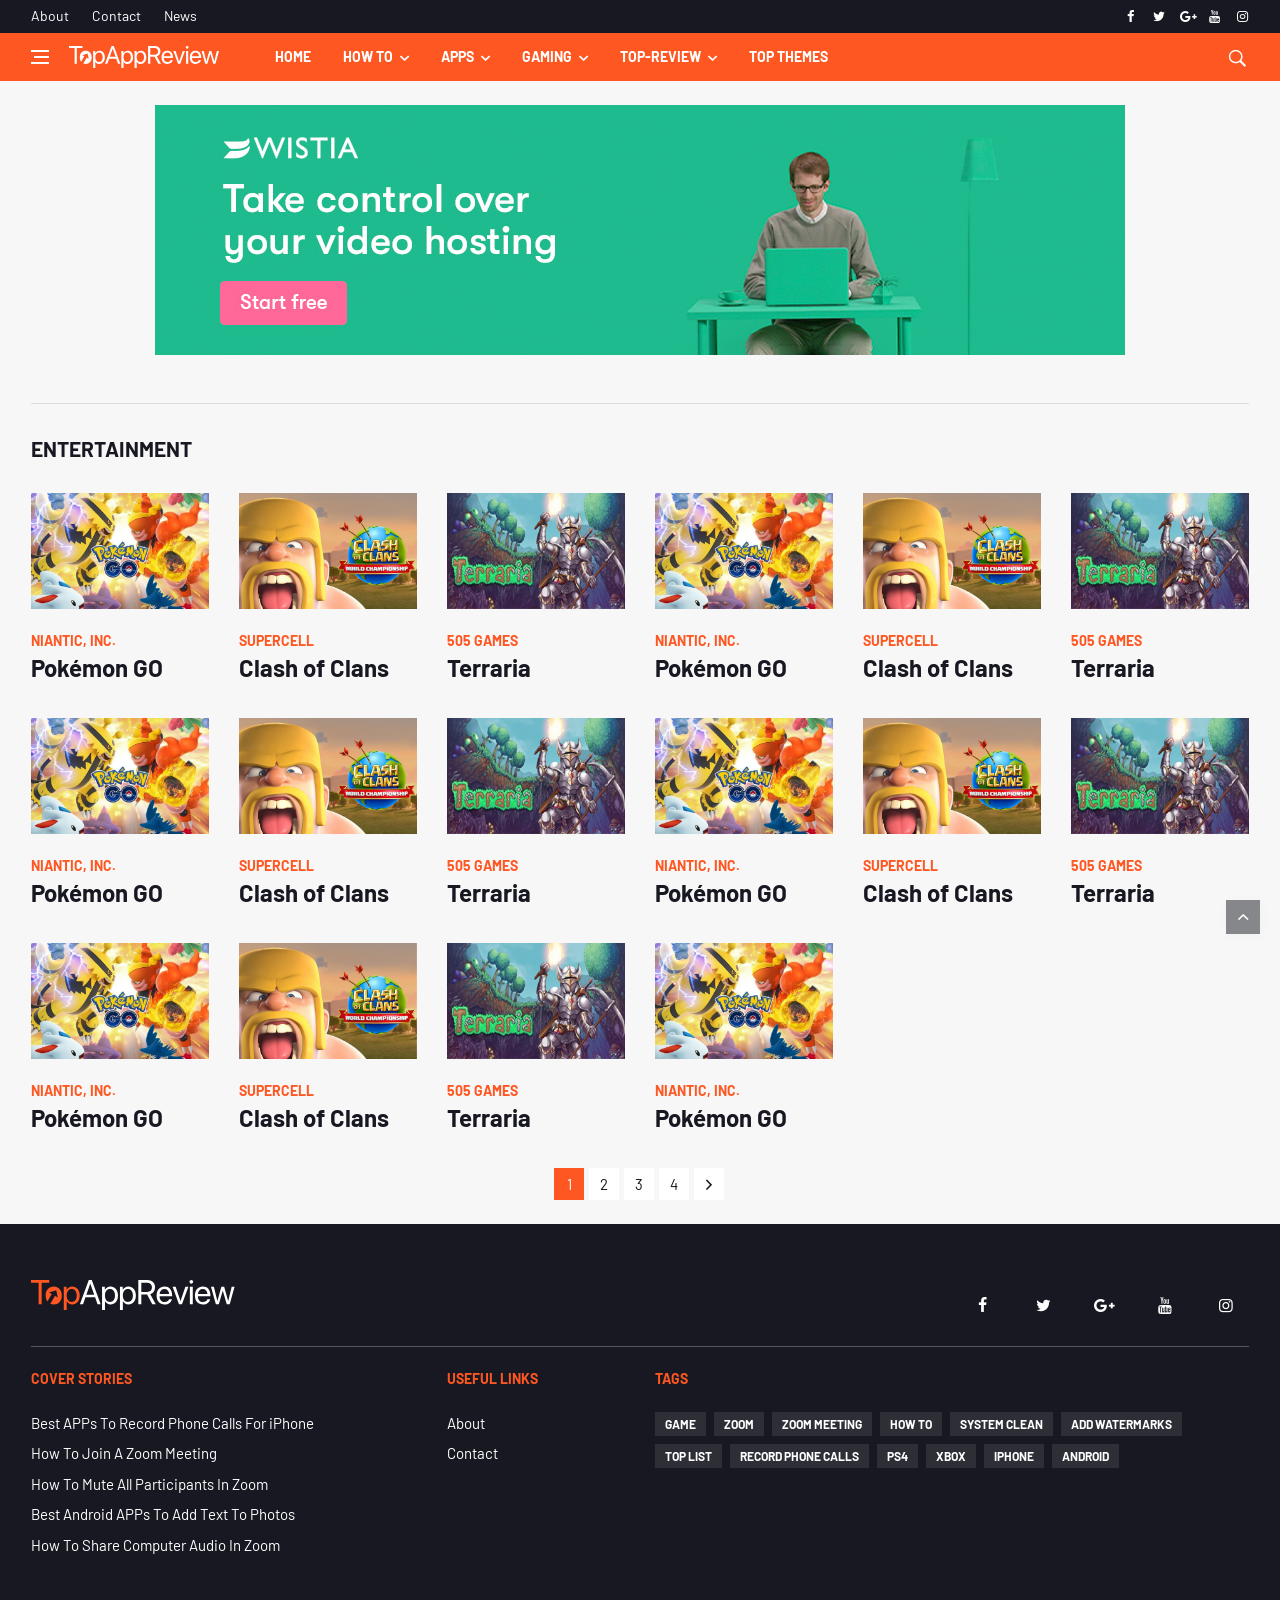
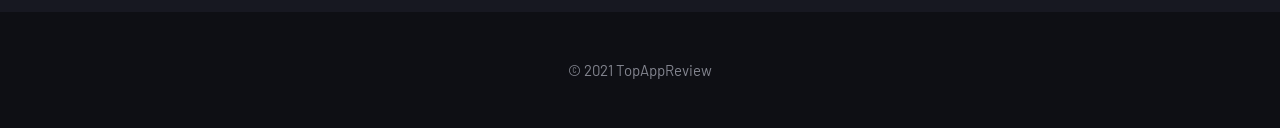
==== apps-categories.html @ 6e6e6016 "added new pages" ====
<!DOCTYPE html>
<html lang="en">

<head>
    <title>TopAppReview | Home</title>

    <meta charset="utf-8">
    <!--[if IE]><meta http-equiv='X-UA-Compatible' content='IE=edge,chrome=1'><![endif]-->
    <meta name="viewport" content="width=device-width, initial-scale=1, shrink-to-fit=no" />
    <meta name="description" content="">

    <!-- Google Fonts -->
    <link href='https://fonts.googleapis.com/css?family=Barlow:400,500,600,700' rel='stylesheet'>

    <!-- Css -->
    <link rel="stylesheet" href="css/bootstrap.min.css" />
    <link rel="stylesheet" href="css/font-icons.css" />
    <link rel="stylesheet" href="css/style.css" />
    <link rel="stylesheet" href="css/colors/orange.css" />

    <!-- Favicons -->
    <link rel="shortcut icon" href="img/favicon.ico">
    <link rel="apple-touch-icon" href="img/apple-touch-icon.png">
    <link rel="apple-touch-icon" sizes="72x72" href="img/apple-touch-icon-72x72.png">
    <link rel="apple-touch-icon" sizes="114x114" href="img/apple-touch-icon-114x114.png">

    <!-- Lazyload (must be placed in head in order to work) -->
    <script src="js/lazysizes.min.js"></script>

</head>

<body class="style-games style-home">

    <!-- Preloader -->
    <div class="loader-mask">
        <div class="loader">
            <div></div>
        </div>
    </div>

    <!-- Bg Overlay -->
    <div class="content-overlay"></div>

    <!-- Sidenav -->
    <header class="sidenav" id="sidenav">

        <!-- close -->
        <div class="sidenav__close">
            <button class="sidenav__close-button" id="sidenav__close-button" aria-label="close sidenav">
                <i class="ui-close sidenav__close-icon"></i>
            </button>
        </div>

        <!-- Nav -->
        <nav class="sidenav__menu-container">
            <ul class="sidenav__menu" role="menubar">
                <li>
                    <a href="#" class="sidenav__menu-url">Home</a>
                </li>
                <li>
                    <a href="#" class="sidenav__menu-url">How To</a>
                    <button class="sidenav__menu-toggle" aria-haspopup="true" aria-label="Open dropdown"><i class="ui-arrow-down"></i></button>
                    <ul class="sidenav__menu-dropdown">
                        <li><a href="" class="sidenav__menu-url">iOS APPs</a></li>
                        <li><a href="" class="sidenav__menu-url">Android APPs</a></li>
                        <li><a href="" class="sidenav__menu-url">Games</a></li>
                        <li><a href="" class="sidenav__menu-url">Desktop</a></li>
                        <li><a href="" class="sidenav__menu-url">Mac</a></li>
                    </ul>
                </li>
                <li>
                    <a href="#" class="sidenav__menu-url">APPs</a>
                    <button class="sidenav__menu-toggle" aria-haspopup="true" aria-label="Open dropdown"><i class="ui-arrow-down"></i></button>
                    <ul class="sidenav__menu-dropdown">
                        <li><a href="" class="sidenav__menu-url">Dating</a></li>
                        <li><a href="" class="sidenav__menu-url">Photo &amp; Video</a></li>
                        <li><a href="" class="sidenav__menu-url">Kids</a></li>
                        <li><a href="" class="sidenav__menu-url">Entertainment</a></li>
                        <li><a href="" class="sidenav__menu-url">Productivity</a></li>
                    </ul>
                </li>
                <li>
                    <a href="#" class="sidenav__menu-url">Gaming</a>
                    <button class="sidenav__menu-toggle" aria-haspopup="true" aria-label="Open dropdown"><i class="ui-arrow-down"></i></button>
                    <ul class="sidenav__menu-dropdown">
                        <li><a href="" class="sidenav__menu-url">RPG</a></li>
                        <li><a href="" class="sidenav__menu-url">Survival</a></li>
                        <li><a href="" class="sidenav__menu-url">Strategy</a></li>
                        <li><a href="" class="sidenav__menu-url">MMO</a></li>
                        <li><a href="" class="sidenav__menu-url">Shooting</a></li>
                    </ul>
                </li>
                <li>
                    <a href="#" class="sidenav__menu-url">Top-Review</a>
                    <button class="sidenav__menu-toggle" aria-haspopup="true" aria-label="Open dropdown"><i class="ui-arrow-down"></i></button>
                    <ul class="sidenav__menu-dropdown">
                        <li><a href="" class="sidenav__menu-url">Board Games</a></li>
                        <li><a href="" class="sidenav__menu-url">Card Games</a></li>
                    </ul>
                </li>
                <li>
                    <a href="#" class="sidenav__menu-url">Top Themes</a>
                </li>
            </ul>
        </nav>
    </header> <!-- end sidenav -->
    <main class="main oh" id="main">

        <!-- Top Bar -->
        <div class="top-bar d-none d-lg-block">
            <div class="container">
                <div class="row">

                    <!-- Top menu -->
                    <div class="col-lg-6">
                        <ul class="top-menu">
                            <li><a href="#">About</a></li>
                            <li><a href="#">Contact</a></li>
                            <li><a href="#">News</a></li>
                        </ul>
                    </div>

                    <!-- Socials -->
                    <div class="col-lg-6">
                        <div class="socials nav__socials socials--nobase socials--white justify-content-end">
                            <a class="social social-facebook" href="#" target="_blank" aria-label="facebook">
                                <i class="ui-facebook"></i>
                            </a>
                            <a class="social social-twitter" href="#" target="_blank" aria-label="twitter">
                                <i class="ui-twitter"></i>
                            </a>
                            <a class="social social-google-plus" href="#" target="_blank" aria-label="google">
                                <i class="ui-google"></i>
                            </a>
                            <a class="social social-youtube" href="#" target="_blank" aria-label="youtube">
                                <i class="ui-youtube"></i>
                            </a>
                            <a class="social social-instagram" href="#" target="_blank" aria-label="instagram">
                                <i class="ui-instagram"></i>
                            </a>
                        </div>
                    </div>

                </div>
            </div>
        </div> <!-- end top bar -->

        <!-- Navigation -->
        <header class="nav nav--colored">
            <div class="nav__holder nav--sticky">
                <div class="container relative">
                    <div class="flex-parent">

                        <!-- Side Menu Button -->
                        <button class="nav-icon-toggle" id="nav-icon-toggle" aria-label="Open side menu">
                            <span class="nav-icon-toggle__box">
                                <span class="nav-icon-toggle__inner"></span>
                            </span>
                        </button>

                        <!-- Logo -->
                        <a href="index.html" class="logo">
                            <img class="logo__img" src="img/logo_white.svg" alt="logo">
                        </a>

                        <!-- Nav-wrap -->
                        <nav class="flex-child nav__wrap d-none d-lg-block">
                            <ul class="nav__menu">
                                <li class="active">
                                    <a href="#">Home</a>
                                </li>


                                <li class="nav__dropdown">
                                    <a href="">How To</a>
                                    <ul class="nav__dropdown-menu">
                                        <li><a href="">iOS APPs</a></li>
                                        <li><a href="">Android APPs</a></li>
                                        <li><a href="">Games</a></li>
                                        <li><a href="">Desktop</a></li>
                                        <li><a href="">Mac</a></li>

                                    </ul>
                                </li>

                                <li class="nav__dropdown">
                                    <a href="">APPs</a>
                                    <ul class="nav__dropdown-menu">
                                        <li><a href="">Dating</a></li>
                                        <li><a href="">Photo &amp; Video</a></li>
                                        <li><a href="">Kids</a></li>
                                        <li><a href="">Entertainment</a></li>
                                        <li><a href="">Productivity</a></li>

                                    </ul>
                                </li>

                                <li class="nav__dropdown">
                                    <a href="">Gaming</a>
                                    <ul class="nav__dropdown-menu">
                                        <li><a href="">RPG</a></li>
                                        <li><a href="">Survival</a></li>
                                        <li><a href="">Strategy</a></li>
                                        <li><a href="">MMO</a></li>
                                        <li><a href="">Shooting</a></li>
                                    </ul>
                                </li>

                                <li class="nav__dropdown">
                                    <a href="">Top-Review</a>
                                    <ul class="nav__dropdown-menu">
                                        <li><a href="">Board Games</a></li>
                                        <li><a href="">Card Games</a></li>

                                    </ul>
                                </li>

                                <li>
                                    <a href="">Top Themes</a>

                                </li>
                            </ul> <!-- end menu -->
                        </nav> <!-- end nav-wrap -->



                        <!-- Nav Right -->
                        <div class="nav__right">

                            <!-- Search -->
                            <div class="nav__right-item nav__search">
                                <a href="#" class="nav__search-trigger" id="nav__search-trigger">
                                    <i class="ui-search nav__search-trigger-icon"></i>
                                </a>
                                <div class="nav__search-box" id="nav__search-box">
                                    <form class="nav__search-form">
                                        <input type="text" placeholder="Search an article" class="nav__search-input">
                                        <button type="submit" class="search-button btn btn-lg btn-color btn-button">
                                            <i class="ui-search nav__search-icon"></i>
                                        </button>
                                    </form>
                                </div>
                            </div>

                        </div> <!-- end nav right -->

                    </div> <!-- end flex-parent -->
                </div> <!-- end container -->

            </div>
        </header> <!-- end navigation -->



        <div class="main-container container pt-24" id="main-container">

            <!-- Ad Banner 970 -->
            <div class="text-center pb-48">
                <a href="#">
                    <img src="img/content/placeholder_970.jpg" alt="">
                </a>
            </div>


            <!-- Carousel posts -->
            <section class="section mb-24">
                <div class="title-wrap title-wrap--line title-wrap--pr">
                    <h3 class="section-title">entertainment</h3>
                </div>

                <!-- apps -->
                <div class="row">

                    <article class="entry col-lg-2 col-md-3 col-sm-4 col-6">
                        <div class="entry__img-holder">
                            <a href="#">
                                <div class="thumb-container thumb-65">
                                    <img data-src="img/content/carousel/carousel_post_5.jpg" src="img/empty.png" class="entry__img lazyload" alt="">
                                </div>
                            </a>
                        </div>
                        <div class="entry__body">
                            <div class="entry__header">
                                <ul class="entry__meta">
                                    <li>
                                        <a href="#" class="entry__meta-category">Niantic, Inc.</a>
                                    </li>
                                </ul>
                                <h2 class="entry__title">
                                    <a href="#">Pokémon GO</a>
                                </h2>
                            </div>
                        </div>
                    </article>
                    <article class="entry col-lg-2 col-md-3 col-sm-4 col-6">
                        <div class="entry__img-holder">
                            <a href="#">
                                <div class="thumb-container thumb-65">
                                    <img data-src="img/content/carousel/carousel_post_6.jpg" src="img/empty.png" class="entry__img lazyload" alt="">
                                </div>
                            </a>
                        </div>
                        <div class="entry__body">
                            <div class="entry__header">
                                <ul class="entry__meta">
                                    <li>
                                        <a href="#" class="entry__meta-category">Supercell</a>
                                    </li>
                                </ul>
                                <h2 class="entry__title">
                                    <a href="#">Clash of Clans</a>
                                </h2>
                            </div>
                        </div>
                    </article>
                    <article class="entry col-lg-2 col-md-3 col-sm-4 col-6">
                        <div class="entry__img-holder">
                            <a href="#">
                                <div class="thumb-container thumb-65">
                                    <img data-src="img/content/carousel/carousel_post_7.jpg" src="img/empty.png" class="entry__img lazyload" alt="">
                                </div>
                            </a>
                        </div>
                        <div class="entry__body">
                            <div class="entry__header">
                                <ul class="entry__meta">
                                    <li>
                                        <a href="#" class="entry__meta-category">505 Games</a>
                                    </li>
                                </ul>
                                <h2 class="entry__title">
                                    <a href="#">Terraria</a>
                                </h2>
                            </div>
                        </div>
                    </article>
                    <article class="entry col-lg-2 col-md-3 col-sm-4 col-6">
                        <div class="entry__img-holder">
                            <a href="#">
                                <div class="thumb-container thumb-65">
                                    <img data-src="img/content/carousel/carousel_post_5.jpg" src="img/empty.png" class="entry__img lazyload" alt="">
                                </div>
                            </a>
                        </div>
                        <div class="entry__body">
                            <div class="entry__header">
                                <ul class="entry__meta">
                                    <li>
                                        <a href="#" class="entry__meta-category">Niantic, Inc.</a>
                                    </li>
                                </ul>
                                <h2 class="entry__title">
                                    <a href="#">Pokémon GO</a>
                                </h2>
                            </div>
                        </div>
                    </article>
                    <article class="entry col-lg-2 col-md-3 col-sm-4 col-6">
                        <div class="entry__img-holder">
                            <a href="#">
                                <div class="thumb-container thumb-65">
                                    <img data-src="img/content/carousel/carousel_post_6.jpg" src="img/empty.png" class="entry__img lazyload" alt="">
                                </div>
                            </a>
                        </div>
                        <div class="entry__body">
                            <div class="entry__header">
                                <ul class="entry__meta">
                                    <li>
                                        <a href="#" class="entry__meta-category">Supercell</a>
                                    </li>
                                </ul>
                                <h2 class="entry__title">
                                    <a href="#">Clash of Clans</a>
                                </h2>
                            </div>
                        </div>
                    </article>
                    <article class="entry col-lg-2 col-md-3 col-sm-4 col-6">
                        <div class="entry__img-holder">
                            <a href="#">
                                <div class="thumb-container thumb-65">
                                    <img data-src="img/content/carousel/carousel_post_7.jpg" src="img/empty.png" class="entry__img lazyload" alt="">
                                </div>
                            </a>
                        </div>
                        <div class="entry__body">
                            <div class="entry__header">
                                <ul class="entry__meta">
                                    <li>
                                        <a href="#" class="entry__meta-category">505 Games</a>
                                    </li>
                                </ul>
                                <h2 class="entry__title">
                                    <a href="#">Terraria</a>
                                </h2>
                            </div>
                        </div>
                    </article>
                </div>
                
                
                <div class="row">

                    <article class="entry col-lg-2 col-md-3 col-sm-4 col-6">
                        <div class="entry__img-holder">
                            <a href="#">
                                <div class="thumb-container thumb-65">
                                    <img data-src="img/content/carousel/carousel_post_5.jpg" src="img/empty.png" class="entry__img lazyload" alt="">
                                </div>
                            </a>
                        </div>
                        <div class="entry__body">
                            <div class="entry__header">
                                <ul class="entry__meta">
                                    <li>
                                        <a href="#" class="entry__meta-category">Niantic, Inc.</a>
                                    </li>
                                </ul>
                                <h2 class="entry__title">
                                    <a href="#">Pokémon GO</a>
                                </h2>
                            </div>
                        </div>
                    </article>
                    <article class="entry col-lg-2 col-md-3 col-sm-4 col-6">
                        <div class="entry__img-holder">
                            <a href="#">
                                <div class="thumb-container thumb-65">
                                    <img data-src="img/content/carousel/carousel_post_6.jpg" src="img/empty.png" class="entry__img lazyload" alt="">
                                </div>
                            </a>
                        </div>
                        <div class="entry__body">
                            <div class="entry__header">
                                <ul class="entry__meta">
                                    <li>
                                        <a href="#" class="entry__meta-category">Supercell</a>
                                    </li>
                                </ul>
                                <h2 class="entry__title">
                                    <a href="#">Clash of Clans</a>
                                </h2>
                            </div>
                        </div>
                    </article>
                    <article class="entry col-lg-2 col-md-3 col-sm-4 col-6">
                        <div class="entry__img-holder">
                            <a href="#">
                                <div class="thumb-container thumb-65">
                                    <img data-src="img/content/carousel/carousel_post_7.jpg" src="img/empty.png" class="entry__img lazyload" alt="">
                                </div>
                            </a>
                        </div>
                        <div class="entry__body">
                            <div class="entry__header">
                                <ul class="entry__meta">
                                    <li>
                                        <a href="#" class="entry__meta-category">505 Games</a>
                                    </li>
                                </ul>
                                <h2 class="entry__title">
                                    <a href="#">Terraria</a>
                                </h2>
                            </div>
                        </div>
                    </article>
                    <article class="entry col-lg-2 col-md-3 col-sm-4 col-6">
                        <div class="entry__img-holder">
                            <a href="#">
                                <div class="thumb-container thumb-65">
                                    <img data-src="img/content/carousel/carousel_post_5.jpg" src="img/empty.png" class="entry__img lazyload" alt="">
                                </div>
                            </a>
                        </div>
                        <div class="entry__body">
                            <div class="entry__header">
                                <ul class="entry__meta">
                                    <li>
                                        <a href="#" class="entry__meta-category">Niantic, Inc.</a>
                                    </li>
                                </ul>
                                <h2 class="entry__title">
                                    <a href="#">Pokémon GO</a>
                                </h2>
                            </div>
                        </div>
                    </article>
                    <article class="entry col-lg-2 col-md-3 col-sm-4 col-6">
                        <div class="entry__img-holder">
                            <a href="#">
                                <div class="thumb-container thumb-65">
                                    <img data-src="img/content/carousel/carousel_post_6.jpg" src="img/empty.png" class="entry__img lazyload" alt="">
                                </div>
                            </a>
                        </div>
                        <div class="entry__body">
                            <div class="entry__header">
                                <ul class="entry__meta">
                                    <li>
                                        <a href="#" class="entry__meta-category">Supercell</a>
                                    </li>
                                </ul>
                                <h2 class="entry__title">
                                    <a href="#">Clash of Clans</a>
                                </h2>
                            </div>
                        </div>
                    </article>
                    <article class="entry col-lg-2 col-md-3 col-sm-4 col-6">
                        <div class="entry__img-holder">
                            <a href="#">
                                <div class="thumb-container thumb-65">
                                    <img data-src="img/content/carousel/carousel_post_7.jpg" src="img/empty.png" class="entry__img lazyload" alt="">
                                </div>
                            </a>
                        </div>
                        <div class="entry__body">
                            <div class="entry__header">
                                <ul class="entry__meta">
                                    <li>
                                        <a href="#" class="entry__meta-category">505 Games</a>
                                    </li>
                                </ul>
                                <h2 class="entry__title">
                                    <a href="#">Terraria</a>
                                </h2>
                            </div>
                        </div>
                    </article>
                </div>
                
                <div class="row">

                    <article class="entry col-lg-2 col-md-3 col-sm-4 col-6">
                        <div class="entry__img-holder">
                            <a href="#">
                                <div class="thumb-container thumb-65">
                                    <img data-src="img/content/carousel/carousel_post_5.jpg" src="img/empty.png" class="entry__img lazyload" alt="">
                                </div>
                            </a>
                        </div>
                        <div class="entry__body">
                            <div class="entry__header">
                                <ul class="entry__meta">
                                    <li>
                                        <a href="#" class="entry__meta-category">Niantic, Inc.</a>
                                    </li>
                                </ul>
                                <h2 class="entry__title">
                                    <a href="#">Pokémon GO</a>
                                </h2>
                            </div>
                        </div>
                    </article>
                    <article class="entry col-lg-2 col-md-3 col-sm-4 col-6">
                        <div class="entry__img-holder">
                            <a href="#">
                                <div class="thumb-container thumb-65">
                                    <img data-src="img/content/carousel/carousel_post_6.jpg" src="img/empty.png" class="entry__img lazyload" alt="">
                                </div>
                            </a>
                        </div>
                        <div class="entry__body">
                            <div class="entry__header">
                                <ul class="entry__meta">
                                    <li>
                                        <a href="#" class="entry__meta-category">Supercell</a>
                                    </li>
                                </ul>
                                <h2 class="entry__title">
                                    <a href="#">Clash of Clans</a>
                                </h2>
                            </div>
                        </div>
                    </article>
                    <article class="entry col-lg-2 col-md-3 col-sm-4 col-6">
                        <div class="entry__img-holder">
                            <a href="#">
                                <div class="thumb-container thumb-65">
                                    <img data-src="img/content/carousel/carousel_post_7.jpg" src="img/empty.png" class="entry__img lazyload" alt="">
                                </div>
                            </a>
                        </div>
                        <div class="entry__body">
                            <div class="entry__header">
                                <ul class="entry__meta">
                                    <li>
                                        <a href="#" class="entry__meta-category">505 Games</a>
                                    </li>
                                </ul>
                                <h2 class="entry__title">
                                    <a href="#">Terraria</a>
                                </h2>
                            </div>
                        </div>
                    </article>
                    <article class="entry col-lg-2 col-md-3 col-sm-4 col-6">
                        <div class="entry__img-holder">
                            <a href="#">
                                <div class="thumb-container thumb-65">
                                    <img data-src="img/content/carousel/carousel_post_5.jpg" src="img/empty.png" class="entry__img lazyload" alt="">
                                </div>
                            </a>
                        </div>
                        <div class="entry__body">
                            <div class="entry__header">
                                <ul class="entry__meta">
                                    <li>
                                        <a href="#" class="entry__meta-category">Niantic, Inc.</a>
                                    </li>
                                </ul>
                                <h2 class="entry__title">
                                    <a href="#">Pokémon GO</a>
                                </h2>
                            </div>
                        </div>
                    </article>
                   
                    
                </div>
                
                <!-- Pagination -->
                <nav class="pagination">
                    <span class="pagination__page pagination__page--current">1</span>
                    <a href="#" class="pagination__page">2</a>
                    <a href="#" class="pagination__page">3</a>
                    <a href="#" class="pagination__page">4</a>
                    <a href="#" class="pagination__page pagination__icon pagination__page--next"><i class="ui-arrow-right"></i></a>
                </nav>
            </section> <!-- end carousel posts -->

        </div> <!-- end main container -->

        <!-- Footer -->
        <footer class="footer footer--dark">
            <div class="container">
                <div class="footer__widgets">
                    <div class="footer__widgets-top">
                        <div class="row justify-content-between align-items-center">
                            <div class="col-md-4">
                                <a href="index.html">
                                    <img src="img/logo_footer.svg" class="logo__img" alt="">
                                </a>
                            </div>

                            <div class="col-md-6">
                                <div class="socials socials--large socials--nobase justify-content-md-end">
                                    <a href="#" class="social social-facebook" aria-label="facebook"><i class="ui-facebook"></i></a>
                                    <a href="#" class="social social-twitter" aria-label="twitter"><i class="ui-twitter"></i></a>
                                    <a href="#" class="social social-google-plus" aria-label="google+"><i class="ui-google"></i></a>
                                    <a href="#" class="social social-youtube" aria-label="youtube"><i class="ui-youtube"></i></a>
                                    <a href="#" class="social social-instagram" aria-label="instagram"><i class="ui-instagram"></i></a>
                                </div>
                            </div>
                        </div>
                    </div>

                    <div class="row">

                        <div class="col-lg-4 col-md-12">
                            <aside class="widget widget_nav_menu">
                                <h4 class="widget-title">Cover Stories</h4>
                                <ul>
                                    <li><a href="single-post.html">Best APPs To Record Phone Calls For iPhone</a></li>
                                    <li><a href="single-post.html">How To Join A Zoom Meeting</a></li>
                                    <li><a href="single-post.html">How To Mute All Participants In Zoom</a></li>
                                    <li><a href="single-post.html">Best Android APPs To Add Text To Photos</a></li>
                                    <li><a href="single-post.html">How To Share Computer Audio In Zoom</a></li>

                                </ul>
                            </aside>
                        </div>



                        <div class="col-lg-2 col-md-12">
                            <aside class="widget widget_nav_menu">
                                <h4 class="widget-title">Useful Links</h4>
                                <ul>
                                    <li><a href="about.html">About</a></li>
                                    <li><a href="contact.html">Contact</a></li>


                                </ul>
                            </aside>
                        </div>

                        <div class="col-lg-6 col-md-12">
                            <aside class="widget widget_tag_cloud">
                                <h4 class="widget-title">Tags</h4>
                                <div class="tagcloud">
                                    <a href="#">game</a>
                                    <a href="#">zoom</a>
                                    <a href="#">zoom meeting</a>
                                    <a href="#">how to</a>
                                    <a href="#">System clean</a>
                                    <a href="#">Add watermarks</a>
                                    <a href="#">top list</a>
                                    <a href="#">Record Phone Calls</a>
                                    <a href="#">PS4</a>
                                    <a href="#">Xbox</a>
                                    <a href="#">iphone</a>
                                    <a href="#">android</a>
                                </div>
                            </aside>
                        </div>

                    </div> <!-- end row -->
                </div> <!-- end footer widgets -->
            </div> <!-- end container -->

            <div class="footer__bottom footer__bottom--dark">
                <div class="container text-center">

                    <p class="copyright">
                        © 2021 TopAppReview
                    </p>
                </div>
            </div> <!-- end footer bottom -->
        </footer> <!-- end footer -->

        <div id="back-to-top">
            <a href="#top" aria-label="Go to top"><i class="ui-arrow-up"></i></a>
        </div>

    </main> <!-- end main-wrapper -->


    <!-- jQuery Scripts -->
    <script src="js/jquery.min.js"></script>
    <script src="js/bootstrap.min.js"></script>
    <script src="js/easing.min.js"></script>
    <script src="js/owl-carousel.min.js"></script>
    <script src="js/flickity.pkgd.min.js"></script>
    <script src="js/titterFetcher_min.js"></script>
    <script src="js/jquery.newsTicker.min.js"></script>
    <script src="js/modernizr.min.js"></script>
    <script src="js/scripts.js"></script>

</body></html>
---- css/font-icons.css ----
@font-face {
  font-family: 'ui-icons';
  src: url('../fonts/ui-icons.eot?44057230');
  src: url('../fonts/ui-icons.eot?44057230#iefix') format('embedded-opentype'),
       url('../fonts/ui-icons.woff2?44057230') format('woff2'),
       url('../fonts/ui-icons.woff?44057230') format('woff'),
       url('../fonts/ui-icons.ttf?44057230') format('truetype'),
       url('../fonts/ui-icons.svg?44057230#ui-icons') format('svg');
  font-weight: normal;
  font-style: normal;
}
/* Chrome hack: SVG is rendered more smooth in Windozze. 100% magic, uncomment if you need it. */
/* Note, that will break hinting! In other OS-es font will be not as sharp as it could be */
/*
@media screen and (-webkit-min-device-pixel-ratio:0) {
  @font-face {
    font-family: 'ui-icons';
    src: url('../fonts/ui-icons.svg?44057230#ui-icons') format('svg');
  }
}
*/
 
 [class^="ui-"]:before, [class*=" ui-"]:before {
  font-family: "ui-icons";
  font-style: normal;
  font-weight: normal;
  speak: none;
 
  display: inline-block;
  text-decoration: inherit;
  text-align: center;
  /* opacity: .8; */
 
  /* For safety - reset parent styles, that can break glyph codes*/
  font-variant: normal;
  text-transform: none;
 
  /* you can be more comfortable with increased icons size */
  /* font-size: 120%; */
 
  /* Font smoothing. That was taken from TWBS */
  -webkit-font-smoothing: antialiased;
  -moz-osx-font-smoothing: grayscale;
 
  /* Uncomment for 3D effect */
  /* text-shadow: 1px 1px 1px rgba(127, 127, 127, 0.3); */
}
 
.ui-email:before { content: '\e800'; } /* '' */
.ui-pin:before { content: '\e801'; } /* '' */
.ui-flash:before { content: '\e802'; } /* '' */
.ui-play:before { content: '\e803'; } /* '' */
.ui-arrow-right:before { content: '\e804'; } /* '' */
.ui-star:before { content: '\e805'; } /* '' */
.ui-star-empty:before { content: '\e806'; } /* '' */
.ui-eye:before { content: '\e807'; } /* '' */
.ui-tags:before { content: '\e808'; } /* '' */
.ui-clock:before { content: '\e809'; } /* '' */
.ui-twitter:before { content: '\f099'; } /* '' */
.ui-facebook:before { content: '\f09a'; } /* '' */
.ui-github:before { content: '\f09b'; } /* '' */
.ui-rss:before { content: '\f09e'; } /* '' */
.ui-pinterest:before { content: '\f0d2'; } /* '' */
.ui-google:before { content: '\f0d5'; } /* '' */
.ui-linkedin:before { content: '\f0e1'; } /* '' */
.ui-chat-empty:before { content: '\f0e6'; } /* '' */
.ui-arrow-down:before { content: '\f123'; } /* '' */
.ui-arrow-left:before { content: '\f124'; } /* '' */
.ui-arrow-up:before { content: '\f126'; } /* '' */
.ui-youtube:before { content: '\f167'; } /* '' */
.ui-xing:before { content: '\f168'; } /* '' */
.ui-dropbox:before { content: '\f16b'; } /* '' */
.ui-stackoverflow:before { content: '\f16c'; } /* '' */
.ui-instagram:before { content: '\f16d'; } /* '' */
.ui-flickr:before { content: '\f16e'; } /* '' */
.ui-bitbucket:before { content: '\f171'; } /* '' */
.ui-tumblr:before { content: '\f173'; } /* '' */
.ui-apple:before { content: '\f179'; } /* '' */
.ui-windows:before { content: '\f17a'; } /* '' */
.ui-android:before { content: '\f17b'; } /* '' */
.ui-dribbble:before { content: '\f17d'; } /* '' */
.ui-skype:before { content: '\f17e'; } /* '' */
.ui-foursquare:before { content: '\f180'; } /* '' */
.ui-trello:before { content: '\f181'; } /* '' */
.ui-vkontakte:before { content: '\f189'; } /* '' */
.ui-vimeo:before { content: '\f194'; } /* '' */
.ui-slack:before { content: '\f198'; } /* '' */
.ui-reddit:before { content: '\f1a1'; } /* '' */
.ui-stumbleupon:before { content: '\f1a4'; } /* '' */
.ui-delicious:before { content: '\f1a5'; } /* '' */
.ui-digg:before { content: '\f1a6'; } /* '' */
.ui-behance:before { content: '\f1b4'; } /* '' */
.ui-spotify:before { content: '\f1bc'; } /* '' */
.ui-soundcloud:before { content: '\f1be'; } /* '' */
.ui-codeopen:before { content: '\f1cb'; } /* '' */
.ui-git:before { content: '\f1d3'; } /* '' */
.ui-slideshare:before { content: '\f1e7'; } /* '' */
.ui-twitch:before { content: '\f1e8'; } /* '' */
.ui-search:before { content: '\f1f5'; } /* '' */
.ui-lastfm:before { content: '\f202'; } /* '' */
.ui-forumbee:before { content: '\f211'; } /* '' */
.ui-sellsy:before { content: '\f213'; } /* '' */
.ui-shirtsinbulk:before { content: '\f214'; } /* '' */
.ui-skyatlas:before { content: '\f216'; } /* '' */
.ui-whatsapp:before { content: '\f232'; } /* '' */
.ui-snapchat:before { content: '\f2ac'; } /* '' */
.ui-close:before { content: '\f2d7'; } /* '' */
.ui-check:before { content: '\f383'; } /* '' */
---- css/style.css ----
/*-------------------------------------------------------*/
/* Table of Content

1.General
  1.1.Typography
  1.2.Grid
2.Common Elements
3.Layout
4.Blog
5.About me
6.Contact
7.Navigation
8.Footer
9.Helper CLasses

/*-------------------------------------------------------*/
/*-------------------------------------------------------*/
/* General
/*-------------------------------------------------------*/
.clearfix {
    *zoom: 1;
}

.clearfix:before,
.clearfix:after {
    display: table;
    line-height: 0;
    content: "";
}

.clearfix:after {
    clear: both;
}

.clear {
    clear: both;
}

.oh {
    overflow: hidden;
}

.relative {
    position: relative;
}

.white {
    color: #fff;
}

.left {
    float: left;
}

.right {
    float: right;
}

.bg-light {
    background-color: #f7f7f7;
}

.bg-dark {
    background-color: #171821;
}

.last {
    margin-bottom: 0 !important;
}

.img-fullwidth {
    width: 100%;
}

.uppercase {
    text-transform: uppercase;
    letter-spacing: 0.04em;
}

.nocaps {
    text-transform: none;
    letter-spacing: 0;
}

::-moz-selection {
    color: #333;
    background: #fbedc4;
}

::-webkit-selection {
    color: #333;
    background: #fbedc4;
}

::selection {
    color: #333;
    background: #fbedc4;
}

html {
    overflow-x: hidden;
}

a {
    text-decoration: none;
    color: #2D95E3;
}

a:hover,
a:focus {
    text-decoration: none;
    color: #171821;
}

body {
    margin: 0;
    padding: 0;
    font-family: "Source Sans Pro", sans-serif;
    font-size: 15px;
    line-height: 1.5;
    font-smoothing: antialiased;
    -webkit-font-smoothing: antialiased;
    background: #f7f7f7;
    outline: 0;
    overflow-x: hidden;
    overflow-y: auto;
    color: #54555E;
    width: 100%;
    height: 100%;
}

body img {
    border: none;
    max-width: 100%;
    -webkit-user-select: none;
    -moz-user-select: none;
    -o-user-select: none;
    -ms-user-select: none;
    user-select: none;
}

video {
    height: 100%;
    width: 100%;
}

/*-------------------------------------------------------*/
/* Preloader
/*-------------------------------------------------------*/
.loader-mask {
    position: fixed;
    top: 0;
    left: 0;
    right: 0;
    bottom: 0;
    background-color: #fff;
    z-index: 99999;
}

.loader {
    display: block;
    position: absolute;
    font-size: 0;
    color: #FF5722;

    left: 50%;
    top: 50%;
    width: 42px;
    height: 42px;
    -webkit-transform: translateY(-50%) translateX(-50%);
    transform: translateY(-50%) translateX(-50%);
}

.loader > div {
    position: absolute;
    top: 50%;
    left: 50%;
    border-radius: 100%;
    display: inline-block;
    float: none;
    width: 38px;
    height: 38px;
    background: transparent;
    border-style: solid;
    border-width: 2px;
    border-right-color: transparent;
    border-left-color: transparent;
    -webkit-animation: ball-clip-rotate-pulse-rotate 1s cubic-bezier(0.09, 0.57, 0.49, 0.9) infinite;
    animation: ball-clip-rotate-pulse-rotate 1s cubic-bezier(0.09, 0.57, 0.49, 0.9) infinite;
}

@-webkit-keyframes ball-clip-rotate-pulse-rotate {
    0% {
        -webkit-transform: translate(-50%, -50%) rotate(0);
        transform: translate(-50%, -50%) rotate(0);
    }

    50% {
        -webkit-transform: translate(-50%, -50%) rotate(180deg);
        transform: translate(-50%, -50%) rotate(180deg);
    }

    100% {
        -webkit-transform: translate(-50%, -50%) rotate(360deg);
        transform: translate(-50%, -50%) rotate(360deg);
    }
}

@keyframes ball-clip-rotate-pulse-rotate {
    0% {
        -webkit-transform: translate(-50%, -50%) rotate(0);
        transform: translate(-50%, -50%) rotate(0);
    }

    50% {
        -webkit-transform: translate(-50%, -50%) rotate(180deg);
        transform: translate(-50%, -50%) rotate(180deg);
    }

    100% {
        -webkit-transform: translate(-50%, -50%) rotate(360deg);
        transform: translate(-50%, -50%) rotate(360deg);
    }
}

@-webkit-keyframes ball-clip-rotate-pulse-scale {

    0%,
    100% {
        opacity: 1;
        -webkit-transform: translate(-50%, -50%) scale(1);
        transform: translate(-50%, -50%) scale(1);
    }

    30% {
        opacity: .3;
        -webkit-transform: translate(-50%, -50%) scale(0.15);
        transform: translate(-50%, -50%) scale(0.15);
    }
}

@keyframes ball-clip-rotate-pulse-scale {

    0%,
    100% {
        opacity: 1;
        -webkit-transform: translate(-50%, -50%) scale(1);
        transform: translate(-50%, -50%) scale(1);
    }

    30% {
        opacity: .3;
        -webkit-transform: translate(-50%, -50%) scale(0.15);
        transform: translate(-50%, -50%) scale(0.15);
    }
}

/*-------------------------------------------------------*/
/* Typography
/*-------------------------------------------------------*/
ul {
    list-style: none;
    margin: 0;
    padding: 0;
}

h1,
h2,
h3,
h4,
h5,
h6 {
    font-family: "Montserrat", sans-serif;
    margin-top: 0;
    margin-bottom: 10px;
    color: #171821;
    font-weight: 600;
    line-height: 1.3;
    letter-spacing: -0.5px;
}

h1 {
    font-size: 32px;
    letter-spacing: -0.03em;
}

h2 {
    font-size: 26px;
}

h3 {
    font-size: 23px;
}

h4 {
    font-size: 20px;
}

h5 {
    font-size: 18px;
}

h6 {
    font-size: 16px;
}

@media only screen and (max-width: 575px) {
    h1 {
        font-size: 26px;
    }

    h2 {
        font-size: 22px;
    }

    h3 {
        font-size: 18px;
    }
}

@media (max-width: 640px) {
    h1 {
        font-size: 24px;
    }

    h2 {
        font-size: 20px;
    }

    h3 {
        font-size: 19px;
    }

    h4 {
        font-size: 18px;
    }
}

h1 > a,
h2 > a,
h3 > a,
h4 > a,
h5 > a,
h6 > a {
    color: inherit;
}

p {
    font-size: 16px;
    color: #54555E;
    font-weight: normal;
    line-height: 26px;
    margin: 0 0 10px;
}

address {
    font-style: normal;
    margin-bottom: 0;
    font-size: 16px;
}

.lead {
    font-size: 18px;
    line-height: 30px;
}

.text-center {
    text-align: center;
}

.text-right {
    text-align: right;
}

.text-left {
    text-align: left;
}

@media only screen and (max-width: 1199px) {
    .text-lg-center {
        text-align: center;
    }
}

@media only screen and (max-width: 991px) {
    .text-md-center {
        text-align: center;
    }
}

@media only screen and (max-width: 767px) {
    .text-sm-center {
        text-align: center;
    }
}

@media only screen and (max-width: 575px) {
    .text-xs-center {
        text-align: center;
    }
}

blockquote {
    text-align: center;
    margin-bottom: 40px;
    margin-top: 40px;
}

blockquote p {
    font-size: 32px;
    line-height: 1.3;
    margin-bottom: 0 !important;
    position: relative;
    color: #171821;
}

blockquote cite {
    font-size: 15px;
    font-weight: 400;
    color: #83858F;
}

hr {
    margin-top: 20px;
    margin-bottom: 20px;
    border: 0;
    border-top: 1px solid #E3E4E8;
}

/*-------------------------------------------------------*/
/* Grid
/*-------------------------------------------------------*/
.section {
    margin-bottom: 40px;
}

@media (min-width: 1280px) {
    .container {
        max-width: 1248px;
    }
}

.container-semi-fluid {
    padding: 0 50px;
}

@media only screen and (max-width: 767px) {
    .container-semi-fluid {
        padding: 0 15px;
    }
}

/* Flexbox
-------------------------------------------------------*/
.flex-parent {
    display: -webkit-box;
    display: -ms-flexbox;
    display: flex;
    -ms-flex-flow: row nowrap;
    -webkit-box-orient: horizontal;
    -webkit-box-direction: normal;
    flex-flow: row nowrap;
    -webkit-box-pack: justify;
    -ms-flex-pack: justify;
    justify-content: space-between;
}

.flex-child {
    -webkit-box-flex: 1 0 0;
    -ms-flex: 1 0 0;
    flex: 1 0 0;
}

/* Columns With No Gutters
-------------------------------------------------------*/
.no-gutters {
    margin-right: 0;
    margin-left: 0;
}

.no-gutters > [class*="col-"] {
    padding-right: 0;
    padding-left: 0;
}

/* Row Gutters
-------------------------------------------------------*/
.row-2 {
    margin: 0 -1px;
}

.row-2 > div,
.row-2 > aside {
    padding: 0 1px;
}

.row-8 {
    margin: 0 -4px;
}

.row-8 > div,
.row-8 > aside {
    padding: 0 4px;
}

.row-10 {
    margin: 0 -5px;
}

.row-10 > div,
.row-10 > aside {
    padding: 0 5px;
}

.row-16 {
    margin: 0 -8px;
}

.row-16 > div,
.row-16 > aside {
    padding: 0 8px;
}

.row-20 {
    margin: 0 -10px;
}

.row-20 > div,
.row-20 > aside {
    padding: 0 10px;
}

.row-24 {
    margin: 0 -12px;
}

.row-24 > div,
.row-24 > aside {
    padding: 0 12px;
}

/*-------------------------------------------------------*/
/* Buttons
/*-------------------------------------------------------*/
.btn {
    font-weight: 700;
    font-family: "Source Sans Pro", sans-serif;
    overflow: hidden;
    display: inline-block;
    text-decoration: none;
    text-align: center;
    border: 0;
    text-transform: uppercase;
    letter-spacing: 0.04em;
    -webkit-transition: all 0.2s ease-in-out;
    transition: all 0.2s ease-in-out;
    color: #fff;
    background-color: #171821;
    -webkit-backface-visibility: hidden;
    backface-visibility: hidden;
    position: relative;
    z-index: 1;
    white-space: nowrap;
    vertical-align: middle;
    -ms-touch-action: manipulation;
    touch-action: manipulation;
    cursor: pointer;
    -webkit-user-select: none;
    -moz-user-select: none;
    -ms-user-select: none;
    user-select: none;
}

.btn:hover {
    color: #fff;
    background-color: #171821;
    border-color: transparent;
}

.btn:focus {
    outline: none;
    color: #fff;
}

/* btn-download */
.btn-download {
    display: block;
    background-color: #FF5722;
    margin-top: 4px;
    padding: 4px 12px;
    border-radius: 2px;

}

.widget .btn-download {

    color: #fff;
}

/* btn load-more*/
.btn.load-more {

    margin-top: 40px;
}

.btn-lg,
.btn-lg.btn-button {
    font-size: 14px;
    padding: 0 16px;
}

.btn-lg span,
.btn-lg.btn-button span {
    line-height: 46px;
}

.btn-lg.btn-button {
    height: 46px;
}

.btn-sm,
.btn-sm.btn-button {
    font-size: 11px;
    padding: 0 20px;
    line-height: 28px;
}

.btn-sm.btn-button {
    height: 30px;
}

.btn-color {
    background-color: #2D95E3;
}

.btn-color:hover {
    opacity: .92;
}

.btn-dark {
    background-color: #171821;
}

.btn-white {
    background-color: #fff;
    color: #171821;
}

.btn-light {
    background-color: #f7f7f7;
    color: #171821;
}

.btn-stroke {
    background-color: transparent;
    border: 1px solid #E3E4E8;
    color: #171821;
}

.btn-wide {
    width: 100%;
}

.btn-white:focus,
.btn-light:focus,
.btn-stroke:focus {
    background-color: #171821;
    border-color: transparent;
}

.btn i {
    font-size: 10px;
    position: relative;
    margin-left: 3px;
    top: -1px;
    line-height: 1;
}

.rounded,
.rounded:before {
    border-radius: 70px;
}

.section-buttons {
    margin-bottom: 50px;
}

.section-buttons a {
    margin-bottom: 10px;
}

/* Input Buttons
-------------------------------------------------------*/
.btn-button {
    border: none;
    margin-bottom: 0;
    width: auto;
}

.btn-button.btn-color,
.btn-button.btn-dark {
    color: #fff;
}

.btn-button.btn-wide {
    width: 100%;
}

.btn-button:hover,
.btn-button:focus {
    color: #fff;
    background-color: #171821;
}

/*-------------------------------------------------------*/
/* Form Elements
/*-------------------------------------------------------*/
input,
select,
textarea {
    height: 46px;
    border: 1px solid #E3E4E8;
    background-color: #fff;
    width: 100%;
    margin-bottom: 24px;
    padding: 0 12px;
    -webkit-transition: border-color 0.3s ease-in-out, background-color 0.3s ease-in-out;
    transition: border-color 0.3s ease-in-out, background-color 0.3s ease-in-out;
}

textarea {
    height: auto;
    display: block;
    padding: 8px 16px;
    margin-bottom: 24px;
}

button,
html input[type="button"],
input[type="reset"],
input[type="submit"] {
    -webkit-appearance: button;
    cursor: pointer;
}

input[type=search] {
    -webkit-box-sizing: border-box;
    box-sizing: border-box;
}

input:focus,
textarea:focus {
    border-color: #2D95E3;
    background-color: #fff;
    outline: none;
    -webkit-box-shadow: none;
    box-shadow: none;
}

/* Change Color of Placeholders */
input::-webkit-input-placeholder,
textarea::-webkit-input-placeholder {
    color: #54555E;
}

input:-moz-placeholder,
textarea:-moz-placeholder {
    color: #54555E;
    opacity: 1;
}

input::-moz-placeholder,
textarea::-moz-placeholder {
    color: #54555E;
    opacity: 1;
}

input:-ms-input-placeholder,
textarea:-ms-input-placeholder {
    color: #54555E;
}

select {
    -webkit-appearance: none;
    -moz-appearance: none;
    appearance: none;
    cursor: pointer;
    padding-left: 12px;
    background-image: url(../img/dropdown.png);
    background-repeat: no-repeat;
    background-position: 100% 50%;
}

select::-ms-expand {
    display: none;
}

label {
    color: #171821;
    font-family: "Montserrat", sans-serif;
    font-size: 13px;
    font-weight: 700;
    display: inline-block;
    vertical-align: middle;
    margin-bottom: 6px;
}

/* Checkboxes & Radio Buttons
-------------------------------------------------------*/
input[type="checkbox"] {
    display: none;
}

input[type="checkbox"] + label:before {
    width: 20px;
    height: 20px;
    content: "";
    display: inline-block;
    font-size: 13px;
    margin: -4px 10px 0 0;
    border-radius: 3px;
    text-align: center;
    vertical-align: middle;
    cursor: pointer;
    border: 1px solid #dbdce1;
}

input[type="checkbox"]:checked + label:after {
    font-family: 'ui-icons';
    content: "\f383";
    display: inline-block;
    font-size: 15px;
    text-align: center;
    vertical-align: middle;
    cursor: pointer;
    position: absolute;
    left: 5px;
    top: 0;
}

input[type="checkbox"] + label,
input[type="radio"] + label {
    cursor: pointer;
    margin-bottom: 0;
    position: relative;
    line-height: 22px;
}

.radio > li,
.checkbox > li {
    padding: 7px 0;
}

input[type="radio"] {
    display: none;
}

input[type="radio"] + label:before {
    display: inline-block;
    content: "";
    width: 20px;
    height: 20px;
    -webkit-box-shadow: 0 0 0 1px #dbdce1;
    box-shadow: 0 0 0 1px #dbdce1;
    border-radius: 40px;
    margin: -3px 10px 0 0;
    outline: none;
    vertical-align: middle;
    cursor: pointer;
    margin-bottom: 0;
}

input[type="radio"]:checked + label:before {
    background-color: #000;
    border: 6px solid #fff;
    padding: 1px;
}

input[type="radio"]:focus {
    outline: none;
}

#contact-form .message {
    height: 50px;
    width: 100%;
    font-size: 13px;
    line-height: 50px;
    text-align: center;
    float: none;
    margin-top: 20px;
    display: none;
    color: #fff;
}

#contact-form .message.error {
    background-color: #f44336;
}

#contact-form .message.success {
    background-color: #4CAF50;
}

/*-------------------------------------------------------*/
/* Sliders
/*-------------------------------------------------------*/
/*! Flickity v2.1.1
https://flickity.metafizzy.co
---------------------------------------------- */
.flickity-enabled {
    position: relative;
}

.flickity-enabled:focus {
    outline: 0;
}

.flickity-viewport {
    overflow: hidden;
    position: relative;
    height: 100%;
}

.flickity-slider {
    position: absolute;
    width: 100%;
    height: 100%;
}

.flickity-enabled.is-draggable {
    -webkit-tap-highlight-color: transparent;
    tap-highlight-color: transparent;
    -webkit-user-select: none;
    -moz-user-select: none;
    -ms-user-select: none;
    user-select: none;
}

.flickity-enabled.is-draggable .flickity-viewport {
    cursor: move;
    cursor: -webkit-grab;
    cursor: grab;
}

.flickity-enabled.is-draggable .flickity-viewport.is-pointer-down {
    cursor: -webkit-grabbing;
    cursor: grabbing;
}

.flickity-button {
    position: absolute;
    background: rgba(255, 255, 255, 0.75);
    border: none;
    color: #333;
}

.flickity-button:hover {
    background: #fff;
    cursor: pointer;
}

.flickity-button:focus {
    outline: 0;
    -webkit-box-shadow: 0 0 0 5px #19f;
    box-shadow: 0 0 0 5px #19f;
}

.flickity-button:active {
    opacity: .6;
}

.flickity-button:disabled {
    opacity: .3;
    cursor: auto;
    pointer-events: none;
}

.flickity-button-icon {
    fill: #333;
}

.flickity-prev-next-button {
    top: 50%;
    width: 44px;
    height: 44px;
    border-radius: 50%;
    -webkit-transform: translateY(-50%);
    transform: translateY(-50%);
}

.flickity-prev-next-button.previous {
    left: 10px;
}

.flickity-prev-next-button.next {
    right: 10px;
}

.flickity-rtl .flickity-prev-next-button.previous {
    left: auto;
    right: 10px;
}

.flickity-rtl .flickity-prev-next-button.next {
    right: auto;
    left: 10px;
}

.flickity-prev-next-button .flickity-button-icon {
    position: absolute;
    left: 20%;
    top: 20%;
    width: 60%;
    height: 60%;
}

.flickity-page-dots {
    position: absolute;
    width: 100%;
    bottom: -25px;
    padding: 0;
    margin: 0;
    list-style: none;
    text-align: center;
    line-height: 1;
}

.flickity-rtl .flickity-page-dots {
    direction: rtl;
}

.flickity-page-dots .dot {
    display: inline-block;
    width: 10px;
    height: 10px;
    margin: 0 8px;
    background: #333;
    border-radius: 50%;
    opacity: .25;
    cursor: pointer;
}

.flickity-page-dots .dot.is-selected {
    opacity: 1;
}

/**
 * Owl Carousel v2.2.1
 * Copyright 2013-2017 David Deutsch
 * Licensed under  ()
 */
.owl-carousel,
.owl-carousel .owl-item {
    -webkit-tap-highlight-color: transparent;
    position: relative;
}

.owl-carousel {
    display: none;
    width: 100%;
    z-index: 1;
}

.owl-carousel .owl-stage {
    position: relative;
    -ms-touch-action: pan-Y;
    -moz-backface-visibility: hidden;
}

.owl-carousel .owl-stage:after {
    content: ".";
    display: block;
    clear: both;
    visibility: hidden;
    line-height: 0;
    height: 0;
}

.owl-carousel .owl-stage-outer {
    position: relative;
    overflow: hidden;
    -webkit-transform: translate3d(0, 0, 0);
}

.owl-carousel .owl-item,
.owl-carousel .owl-wrapper {
    -webkit-backface-visibility: hidden;
    -moz-backface-visibility: hidden;
    -ms-backface-visibility: hidden;
    -webkit-transform: translate3d(0, 0, 0);
    -moz-transform: translate3d(0, 0, 0);
    -ms-transform: translate3d(0, 0, 0);
}

.owl-carousel .owl-item {
    min-height: 1px;
    float: left;
    -webkit-backface-visibility: hidden;
    -webkit-touch-callout: none;
}

.owl-carousel .owl-item img {
    display: block;
    width: 100%;
}

.owl-carousel .owl-dots.disabled,
.owl-carousel .owl-nav.disabled {
    display: none;
}

.no-js .owl-carousel,
.owl-carousel.owl-loaded {
    display: block;
}

.owl-carousel .owl-dot,
.owl-carousel .owl-nav .owl-next,
.owl-carousel .owl-nav .owl-prev {
    cursor: pointer;
    cursor: hand;
    -webkit-user-select: none;
    -moz-user-select: none;
    -ms-user-select: none;
    user-select: none;
}

.owl-carousel.owl-loading {
    opacity: 0;
    display: block;
}

.owl-carousel.owl-hidden {
    opacity: 0;
}

.owl-carousel.owl-refresh .owl-item {
    visibility: hidden;
}

.owl-carousel.owl-drag .owl-item {
    -webkit-user-select: none;
    -moz-user-select: none;
    -ms-user-select: none;
    user-select: none;
}

.owl-carousel.owl-grab {
    cursor: move;
    cursor: -webkit-grab;
    cursor: grab;
}

.owl-carousel.owl-rtl {
    direction: rtl;
}

.owl-carousel.owl-rtl .owl-item {
    float: right;
}

.owl-carousel .animated {
    -webkit-animation-duration: 1s;
    animation-duration: 1s;
    -webkit-animation-fill-mode: both;
    animation-fill-mode: both;
}

.owl-carousel .owl-animated-in {
    z-index: 0;
}

.owl-carousel .owl-animated-out {
    z-index: 1;
}

.owl-carousel .fadeOut {
    -webkit-animation-name: fadeOut;
    animation-name: fadeOut;
}

@-webkit-keyframes fadeOut {
    0% {
        opacity: 1;
    }

    100% {
        opacity: 0;
    }
}

@keyframes fadeOut {
    0% {
        opacity: 1;
    }

    100% {
        opacity: 0;
    }
}

.owl-height {
    -webkit-transition: height .5s ease-in-out;
    transition: height .5s ease-in-out;
}

.owl-carousel .owl-item .owl-lazy {
    opacity: 0;
    -webkit-transition: opacity .4s ease;
    transition: opacity .4s ease;
}

.owl-carousel .owl-item img.owl-lazy {
    -webkit-transform-style: preserve-3d;
    transform-style: preserve-3d;
}

.owl-carousel .owl-video-wrapper {
    position: relative;
    height: 100%;
    background: #000;
}

.owl-carousel .owl-video-play-icon {
    position: absolute;
    height: 80px;
    width: 80px;
    left: 50%;
    top: 50%;
    margin-left: -40px;
    margin-top: -40px;
    background: url(owl.video.play.png) no-repeat;
    cursor: pointer;
    z-index: 1;
    -webkit-backface-visibility: hidden;
    -webkit-transition: -webkit-transform .1s ease;
    transition: -webkit-transform .1s ease;
    transition: transform .1s ease;
    transition: transform .1s ease, -webkit-transform .1s ease;
}

.owl-carousel .owl-video-play-icon:hover {
    -webkit-transform: scale(1.3, 1.3);
    transform: scale(1.3, 1.3);
}

.owl-carousel .owl-video-playing .owl-video-play-icon,
.owl-carousel .owl-video-playing .owl-video-tn {
    display: none;
}

.owl-carousel .owl-video-tn {
    opacity: 0;
    height: 100%;
    background-position: center center;
    background-repeat: no-repeat;
    background-size: contain;
    -webkit-transition: opacity .4s ease;
    transition: opacity .4s ease;
}

.owl-carousel .owl-video-frame {
    position: relative;
    z-index: 1;
    height: 100%;
    width: 100%;
}

.owl-prev,
.owl-next {
    display: block;
    position: absolute;
    top: 50%;
    margin-top: -24px;
    border-radius: 50%;
    background-color: #fff;
    text-align: center;
    line-height: 48px;
    z-index: 10;
    width: 48px;
    height: 48px;
    font-size: 14px;
    color: #171821;
    opacity: 0;
    -webkit-transition: all 0.3s ease-in-out;
    transition: all 0.3s ease-in-out;
}

.owl-prev:hover,
.owl-next:hover {
    color: #fff;
    background-color: #2D95E3;
    border-color: transparent;
}

.owl-prev {
    left: 10px;
}

.owl-next {
    right: 10px;
}

.owl-carousel:hover .owl-prev,
.owl-carousel:hover .owl-next {
    opacity: 1;
}

.owl-carousel--dark-arrows .owl-prev,
.owl-carousel--dark-arrows .owl-next {
    color: #54555E;
}

.owl-carousel--visible-arrows .owl-prev,
.owl-carousel--visible-arrows .owl-next {
    opacity: 1;
}

.owl-carousel--visible-arrows .owl-prev,
.owl-carousel--visible-arrows:hover .owl-prev {
    left: -60px;
}

.owl-carousel--visible-arrows .owl-next,
.owl-carousel--visible-arrows:hover .owl-next {
    right: -60px;
}

.owl-dots {
    text-align: center;
    -webkit-tap-highlight-color: transparent;
    margin-top: 30px;
}

.owl-dot {
    display: inline-block;
    zoom: 1;
    *display: inline;
}

.owl-dot span {
    width: 22px;
    height: 4px;
    margin: 3px;
    background: #fff;
    opacity: 0.4;
    display: block;
    -webkit-backface-visibility: visible;
    -webkit-transition: all 200ms ease;
    transition: all 200ms ease;
}

.owl-dot.active span,
.owl-dot:hover span {
    opacity: 1;
    background-color: #2D95E3;
}

.owl-carousel--dots-inside .owl-dots {
    position: absolute;
    bottom: 20px;
    margin-top: 0;
    width: 100%;
}

.owl-carousel--arrows-outside .owl-prev,
.owl-carousel--arrows-outside .owl-next {
    opacity: 1;
    top: -62px;
    margin-top: 0;
    padding: 0;
    width: 28px;
    height: 30px;
    line-height: 30px;
    text-align: center;
    border: 1px solid #E3E4E8;
    font-size: 12px;
    border-radius: 0;
}

.owl-carousel--arrows-outside .owl-prev:hover,
.owl-carousel--arrows-outside .owl-next:hover {
    border-color: transparent;
}

.owl-carousel--arrows-outside .owl-prev {
    right: 32px;
    left: auto;
}

.owl-carousel--arrows-outside .owl-next {
    right: 0;
}

.owl-custom-nav {
    margin-top: 24px;
}

.owl-custom-nav__btn {
    text-transform: uppercase;
    font-size: 10px;
    border-radius: 5px;
    border: 1px solid #E3E4E8;
    padding: 0 5px;
    line-height: 26px;
    background-color: transparent;
}

.owl-custom-nav__btn:hover {
    background-color: #2D95E3;
    color: #fff;
    border-color: transparent;
}

.owl-custom-nav__btn:focus {
    outline: none;
}

.owl-custom-nav__btn i {
    font-size: 8px;
    margin: 0 3px;
    position: relative;
    top: -1px;
}

/*-------------------------------------------------------*/
/* Magnific Pupop
/*-------------------------------------------------------*/
.mfp-bg,
.mfp-wrap {
    position: fixed;
    left: 0;
    top: 0;
}

.mfp-bg,
.mfp-container,
.mfp-wrap {
    height: 100%;
    width: 100%;
}

.mfp-arrow:after,
.mfp-arrow:before,
.mfp-container:before,
.mfp-figure:after {
    content: '';
}

.mfp-bg {
    z-index: 1042;
    overflow: hidden;
    background: #0b0b0b;
    opacity: .8;
}

.mfp-wrap {
    z-index: 1043;
    outline: 0 !important;
    -webkit-backface-visibility: hidden;
}

.mfp-container {
    text-align: center;
    position: absolute;
    left: 0;
    top: 0;
    padding: 0 8px;
    -webkit-box-sizing: border-box;
    box-sizing: border-box;
}

.mfp-container:before {
    display: inline-block;
    height: 100%;
    vertical-align: middle;
}

.mfp-align-top .mfp-container:before {
    display: none;
}

.mfp-content {
    position: relative;
    display: inline-block;
    vertical-align: middle;
    margin: 0 auto;
    text-align: left;
    z-index: 1045;
}

.mfp-ajax-holder .mfp-content,
.mfp-inline-holder .mfp-content {
    width: 100%;
    cursor: auto;
}

.mfp-ajax-cur {
    cursor: progress;
}

.mfp-zoom-out-cur,
.mfp-zoom-out-cur .mfp-image-holder .mfp-close {
    cursor: -webkit-zoom-out;
    cursor: zoom-out;
}

.mfp-zoom {
    cursor: pointer;
    cursor: -webkit-zoom-in;
    cursor: zoom-in;
}

.mfp-auto-cursor .mfp-content {
    cursor: auto;
}

.mfp-arrow,
.mfp-close,
.mfp-counter,
.mfp-preloader {
    -webkit-user-select: none;
    -moz-user-select: none;
    -ms-user-select: none;
    user-select: none;
}

.mfp-loading.mfp-figure {
    display: none;
}

.mfp-hide {
    display: none !important;
}

.mfp-preloader {
    color: #CCC;
    position: absolute;
    top: 50%;
    width: auto;
    text-align: center;
    margin-top: -.8em;
    left: 8px;
    right: 8px;
    z-index: 1044;
}

.mfp-preloader a {
    color: #CCC;
}

.mfp-close,
.mfp-preloader a:hover {
    color: #FFF;
}

.mfp-s-error .mfp-content,
.mfp-s-ready .mfp-preloader {
    display: none;
}

button.mfp-arrow,
button.mfp-close {
    overflow: visible;
    cursor: pointer;
    background: 0 0;
    border: 0;
    -webkit-appearance: none;
    display: block;
    outline: 0;
    padding: 0;
    z-index: 1046;
    -webkit-box-shadow: none;
    box-shadow: none;
    -ms-touch-action: manipulation;
    touch-action: manipulation;
}

.mfp-figure:after,
.mfp-iframe-scaler iframe {
    -webkit-box-shadow: 0 0 8px rgba(0, 0, 0, 0.6);
    box-shadow: 0 0 8px rgba(0, 0, 0, 0.6);
    position: absolute;
    left: 0;
}

button::-moz-focus-inner {
    padding: 0;
    border: 0;
}

.mfp-close {
    width: 44px;
    height: 44px;
    line-height: 44px;
    position: absolute;
    right: 0;
    top: 0;
    text-decoration: none;
    text-align: center;
    opacity: .65;
    padding: 0 0 18px 10px;
    font-style: normal;
    font-size: 28px;
    font-family: Arial, Baskerville, monospace;
}

.mfp-close:focus,
.mfp-close:hover {
    opacity: 1;
}

.mfp-close:active {
    top: 1px;
}

.mfp-close-btn-in .mfp-close {
    color: #333;
}

.mfp-iframe-holder .mfp-close,
.mfp-image-holder .mfp-close {
    color: #FFF;
    right: -6px;
    text-align: right;
    padding-right: 6px;
    width: 100%;
}

.mfp-counter {
    position: absolute;
    top: 0;
    right: 0;
    color: #CCC;
    font-size: 12px;
    line-height: 18px;
    white-space: nowrap;
}

.mfp-figure,
img.mfp-img {
    line-height: 0;
}

.mfp-arrow {
    position: absolute;
    opacity: .65;
    margin: -55px 0 0;
    top: 50%;
    padding: 0;
    width: 90px;
    height: 110px;
    -webkit-tap-highlight-color: transparent;
}

.mfp-arrow:active {
    margin-top: -54px;
}

.mfp-arrow:focus,
.mfp-arrow:hover {
    opacity: 1;
}

.mfp-arrow:after,
.mfp-arrow:before {
    display: block;
    width: 0;
    height: 0;
    position: absolute;
    left: 0;
    top: 0;
    margin-top: 35px;
    margin-left: 35px;
    border: inset transparent;
}

.mfp-arrow:after {
    border-top-width: 13px;
    border-bottom-width: 13px;
    top: 8px;
}

.mfp-arrow:before {
    border-top-width: 21px;
    border-bottom-width: 21px;
    opacity: .7;
}

.mfp-arrow-left {
    left: 0;
}

.mfp-arrow-left:after {
    border-right: 17px solid #FFF;
    margin-left: 31px;
}

.mfp-arrow-left:before {
    margin-left: 25px;
    border-right: 27px solid #3F3F3F;
}

.mfp-arrow-right {
    right: 0;
}

.mfp-arrow-right:after {
    border-left: 17px solid #FFF;
    margin-left: 39px;
}

.mfp-arrow-right:before {
    border-left: 27px solid #3F3F3F;
}

.mfp-iframe-holder {
    padding-top: 40px;
    padding-bottom: 40px;
}

.mfp-iframe-holder .mfp-content {
    line-height: 0;
    width: 100%;
    max-width: 900px;
}

.mfp-image-holder .mfp-content,
img.mfp-img {
    max-width: 100%;
}

.mfp-iframe-holder .mfp-close {
    top: -40px;
}

.mfp-iframe-scaler {
    width: 100%;
    height: 0;
    overflow: hidden;
    padding-top: 56.25%;
}

.mfp-iframe-scaler iframe {
    display: block;
    top: 0;
    width: 100%;
    height: 100%;
    background: #000;
}

.mfp-figure:after,
img.mfp-img {
    width: auto;
    height: auto;
    display: block;
}

img.mfp-img {
    -webkit-box-sizing: border-box;
    box-sizing: border-box;
    padding: 40px 0;
    margin: 0 auto;
}

.mfp-figure:after {
    top: 40px;
    bottom: 40px;
    right: 0;
    z-index: -1;
    background: #444;
}

.mfp-figure small {
    color: #BDBDBD;
    display: block;
    font-size: 12px;
    line-height: 14px;
}

.mfp-figure figure {
    margin: 0;
}

.mfp-bottom-bar {
    margin-top: -36px;
    position: absolute;
    top: 100%;
    left: 0;
    width: 100%;
    cursor: auto;
}

.mfp-title {
    text-align: left;
    line-height: 18px;
    color: #F3F3F3;
    word-wrap: break-word;
    padding-right: 36px;
}

.mfp-gallery .mfp-image-holder .mfp-figure {
    cursor: pointer;
}

@media screen and (max-width: 800px) and (orientation: landscape),
screen and (max-height: 300px) {
    .mfp-img-mobile .mfp-image-holder {
        padding-left: 0;
        padding-right: 0;
    }

    .mfp-img-mobile img.mfp-img {
        padding: 0;
    }

    .mfp-img-mobile .mfp-figure:after {
        top: 0;
        bottom: 0;
    }

    .mfp-img-mobile .mfp-figure small {
        display: inline;
        margin-left: 5px;
    }

    .mfp-img-mobile .mfp-bottom-bar {
        background: rgba(0, 0, 0, 0.6);
        bottom: 0;
        margin: 0;
        top: auto;
        padding: 3px 5px;
        position: fixed;
        -webkit-box-sizing: border-box;
        box-sizing: border-box;
    }

    .mfp-img-mobile .mfp-bottom-bar:empty {
        padding: 0;
    }

    .mfp-img-mobile .mfp-counter {
        right: 5px;
        top: 3px;
    }

    .mfp-img-mobile .mfp-close {
        top: 0;
        right: 0;
        width: 35px;
        height: 35px;
        line-height: 35px;
        background: rgba(0, 0, 0, 0.6);
        position: fixed;
        text-align: center;
        padding: 0;
    }
}

@media all and (max-width: 900px) {
    .mfp-arrow {
        -webkit-transform: scale(0.75);
        transform: scale(0.75);
    }

    .mfp-arrow-left {
        -webkit-transform-origin: 0;
        transform-origin: 0;
    }

    .mfp-arrow-right {
        -webkit-transform-origin: 100%;
        transform-origin: 100%;
    }

    .mfp-container {
        padding-left: 6px;
        padding-right: 6px;
    }
}

/*-------------------------------------------------------*/
/* Tables
/*-------------------------------------------------------*/
.table-wrap {
    margin-bottom: 34px;
}

/*-------------------------------------------------------*/
/* Tabs
/*-------------------------------------------------------*/
.tabs__list {
    margin-bottom: -1px;
    overflow: hidden;
}

.tabs__item {
    position: relative;
    display: inline-block;
    float: left;
    font-size: 14px;
    font-weight: 700;
    color: #171821;
    text-transform: uppercase;
    letter-spacing: 0.04em;
}

.tabs__item:not(:first-child) {
    margin-left: -1px;
}

@media only screen and (max-width: 575px) {
    .tabs__item {
        display: block;
        margin-right: 0;
    }
}

.tabs__url {
    display: block;
    position: relative;
    padding: 12px 18px 11px;
    border: 1px solid #E3E4E8;
    color: #171821;
    -webkit-transition: background-color 0.1s ease-in-out;
    transition: background-color 0.1s ease-in-out;
}

.tabs__url:focus {
    color: inherit;
}

.tabs__url:hover {
    background-color: white;
}

.tabs__item--active:before {
    content: '';
    height: 2px;
    width: 100%;
    display: block;
    position: absolute;
    top: 0;
    left: 0;
    z-index: 1;
    background-color: #2D95E3;
}

.tabs__item--active .tabs__url {
    color: #171821;
    background-color: #fff;
    border-bottom: 1px solid transparent;
}

.tabs__content {
    padding: 20px;
    border: 1px solid #E3E4E8;
    overflow: hidden;
}

.tabs__content-pane {
    display: none;
}

.tabs__content-pane--active {
    display: block;
}

/*-------------------------------------------------------*/
/* Social Icons
/*-------------------------------------------------------*/
.socials {
    overflow: hidden;
    display: -webkit-box;
    display: -ms-flexbox;
    display: flex;
    -webkit-box-align: center;
    -ms-flex-align: center;
    align-items: center;
    -ms-flex-wrap: wrap;
    flex-wrap: wrap;
}

.socials--nobase a {
    width: 13px;
    height: auto;
    border: 0;
    line-height: 32px;
    margin-right: 15px;
    margin-bottom: 0;
    color: #54555E;
    background-color: transparent;
}

.socials--nobase a:hover,
.socials--nobase a:focus {
    color: #fff;
    background-color: transparent !important;
}

.socials--white-base a {
    background-color: #fff;
    color: #171821;
}

.socials--dark .social-facebook:hover,
.socials--dark .social-facebook:focus {
    color: #39599f !important;
}

.socials--dark .social-twitter:hover,
.socials--dark .social-twitter:focus {
    color: #55ACEE !important;
}

.socials--dark .social-google-plus:hover,
.socials--dark .social-google-plus:focus {
    color: #DE4B39 !important;
}

.socials--dark .social-youtube:hover,
.socials--dark .social-youtube:focus {
    color: #c61d23 !important;
}

.socials--dark .social-snapchat:hover,
.socials--dark .social-snapchat:focus {
    color: #fffb01 !important;
}

.socials--dark .social-linkedin:hover,
.socials--dark .social-linkedin:focus {
    color: #0e76a8 !important;
}

.socials--dark .social-pinterest:hover,
.socials--dark .social-pinterest:focus {
    color: #c8232c !important;
}

.socials--dark .social-instagram:hover,
.socials--dark .social-instagram:focus {
    color: #e1306c !important;
}

.socials--dark .social-rss:hover,
.socials--dark .social-rss:focus {
    color: #ef822a !important;
}

.socials--grey a {
    background-color: #f7f7f7;
    color: #171821;
}

.socials--medium a {
    height: 40px;
    width: 40px;
    line-height: 40px;
    font-size: 16px;
}

.socials--large a {
    height: 46px;
    width: 46px;
    line-height: 46px;
    font-size: 16px;
}

.socials--wide a {
    width: 100%;
    padding: 0 15px;
    margin: 0;
    margin-bottom: 16px;
}

.socials--rounded a {
    border-radius: 50% !important;
}

.social {
    display: inline-block;
    line-height: 32px;
    width: 32px;
    height: 32px;
    color: #fff;
    text-align: center;
    margin-right: 8px;
    margin-bottom: 8px;
    font-size: 13px;
    -webkit-transition: all 0.1s ease-in-out;
    transition: all 0.1s ease-in-out;
}

.social:hover,
.social:focus {
    color: #fff;
}

.social:last-child {
    margin-right: 0;
}

.social__text {
    display: inline-block;
    margin-left: 10px;
    font-size: 13px;
    font-weight: 700;
    text-transform: uppercase;
    letter-spacing: 0.04em;
}

@media only screen and (max-width: 1199px) {
    .social__text {
        display: none;
    }
}

@media only screen and (max-width: 991px) {
    .social__text {
        display: inline-block;
    }
}

@media only screen and (max-width: 575px) {
    .social__text {
        display: none;
    }
}

.social-facebook {
    background-color: #39599f;
}

.social-facebook:hover {
    background-color: #324e8c !important;
    color: #fff !important;
}

.social-twitter {
    background-color: #55ACEE;
}

.social-twitter:hover {
    background-color: #3ea1ec !important;
    color: #fff !important;
}

.social-google-plus {
    background-color: #DE4B39;
}

.social-google-plus:hover {
    background-color: #d93824 !important;
    color: #fff !important;
}

.social-youtube {
    background-color: #c61d23;
}

.social-youtube:hover {
    background-color: #b01a1f !important;
    color: #fff !important;
}

.social-snapchat {
    background-color: #fffb01;
}

.social-snapchat:hover {
    background-color: #e7e300 !important;
    color: #fff !important;
}

.social-linkedin {
    background-color: #0e76a8;
}

.social-linkedin:hover {
    background-color: #0c6590 !important;
    color: #fff !important;
}

.social-pinterest {
    background-color: #c8232c;
}

.social-pinterest:hover {
    background-color: #b21f27 !important;
    color: #fff !important;
}

.social-instagram {
    background-color: #e1306c;
}

.social-instagram:hover {
    background-color: #d81f5e !important;
    color: #fff !important;
}

.social-rss {
    background-color: #ef822a;
}

.social-rss:hover {
    background-color: #ed7412 !important;
    color: #fff !important;
}

/*-------------------------------------------------------*/
/* Main Entry Styles
/*-------------------------------------------------------*/
.entry {
    overflow: hidden;
    position: relative;
    margin-bottom: 30px;
}

.entry__img-holder {
    position: relative;
    overflow: hidden;
    margin-bottom: 20px;
    background-repeat: no-repeat;
    background-size: cover;
    background-position: 50%;
}

.entry__img {
    width: 100%;
}

.entry__title {
    font-size: 18px;
    line-height: 1.4;
    margin-top: 3px;
    margin-bottom: 5px;
}

.entry__title:hover a {
    color: #2D95E3;
}

.entry__title--sm {
    font-size: 15px;
}

.entry__excerpt {
    margin-top: 16px;
}

.entry__excerpt p {
    margin-bottom: 0;
}

.entry__play-time {
    position: absolute;
    bottom: 32px;
    left: 32px;
    background-color: #2D95E3;
    color: #fff;
    padding: 7px 11px;
    font-weight: 700;
    pointer-events: none;
}

.entry__play-time i {
    margin-right: 5px;
}

/* Meta
-------------------------------------------------------*/
.entry__meta li {
    display: inline-block;
    font-size: 12px;
    font-weight: 600;
    text-transform: uppercase;
    color: #83858F;
}

.entry__meta li:after {
    content: '-';
    display: inline-block;
    margin: 0 3px;
}

.entry__meta li.entry__meta-views:after {
    content: '';
    margin: 0 8px;
    display: inline-block;
}

.entry__meta li:last-child:after {
    display: none;
}

.entry__meta a {
    color: #2D95E3;
}

.entry__meta a:hover {
    color: #171821;
}

.entry__meta i {
    display: inline-block;
    margin-right: 5px;
}

.entry__meta-category {
    font-family: "Montserrat", sans-serif;
    font-size: 12px;
    text-transform: uppercase;
    margin-bottom: 3px;
    font-weight: 700;
    color: #0098d0;
}

.entry__meta-category--label {
    font-size: 10px;
    background-color: #2D95E3;
    padding: 5px 10px;
    z-index: 2;
    color: #fff;
    margin-bottom: 0;
    display: inline-block;
}

.entry__meta-category--label:hover,
.entry__meta-category--label:focus {
    color: #fff;
    opacity: 0.90;
}

.entry__meta-category--align-in-corner {
    position: absolute;
    left: 16px;
    bottom: 16px;
}

.entry__meta-category--violet {
    background-color: #3E3EDD;
}

.entry__meta-category--purple {
    background-color: #9C27B0;
}

.entry__meta-category--blue {
    background-color: #0E79C9;
}

.entry__meta-category--cyan {
    background-color: #00BCD4;
}

.entry__meta-category--green {
    background-color: #19C22A;
}

.entry__meta-category--orange {
    background-color: #E65100;
}

.entry__meta-category--red {
    background-color: #F44336;
}

.entry__meta-rating i {
    font-size: 16px;
    color: #FBC02D;
    margin-right: 2px;
}

.entry__meta + .entry__meta,
.entry__meta-category--label + .entry__meta {
    margin-top: 16px;
}

.entry__meta + .entry__img-holder {
    margin-top: 20px;
}

.entry__meta-holder {
    margin-top: 16px;
    display: -webkit-box;
    display: -ms-flexbox;
    display: flex;
    -webkit-box-pack: justify;
    -ms-flex-pack: justify;
    justify-content: space-between;
}

.entry__meta-holder .entry__meta {
    margin-top: 0;
}

.entry-date-label {
    background-color: #fff;
    position: absolute;
    top: 16px;
    left: 16px;
    padding: 8px;
    text-align: center;
    font-family: "Montserrat", sans-serif;
}

.entry-date-label__weekday,
.entry-date-label__month {
    font-size: 8px;
    text-transform: uppercase;
    line-height: 1;
    font-weight: 600;
}

.entry-date-label__weekday {
    color: #54555E;
}

.entry-date-label__day {
    color: #2D95E3;
    font-weight: 700;
    font-size: 16px;
    line-height: 1.25;
}

.entry-date-label__month {
    color: #2D95E3;
}

/*-------------------------------------------------------*/
/* Post Thumbs
/*-------------------------------------------------------*/
.thumb-container {
    background-color: #f7f7f7;
    position: relative;
    overflow: hidden;
    -webkit-transform: translateZ(0);
    transform: translateZ(0);
}

.thumb-container img {
    position: absolute;
    top: 0;
    bottom: 0;
    left: 0;
    width: 100%;
    min-height: 100%;
    -webkit-backface-visibility: hidden;
    backface-visibility: hidden;
}

/* apps categories */

.apps-block {
    padding: 40px;
    background-color: #f7f7f7;

}

.apps-block .rating {

    text-align: center;
    border-right: 1px solid #ddd;
    margin-bottom: 0;
}

.rating p {
    margin-top: 10px;
}

.rating span {

    font-size: 32px;
    font-weight: bold;
}

.rating figcaption {
    margin-top: 0;
}

.apps-block .info {
    padding-left: 30px;
}

.info p {
    margin: 0;
}

.info .download a {
    width: 144px;
    height: auto;
    display: inline-block;
    margin-top: 20px;
    margin-right: 10px;
}




/* --------------- */
.footer--dark .thumb-container {
    background-color: #171821;
}

.thumb-text-holder {
    position: absolute;
    bottom: 24px;
    width: 100%;
    z-index: 3;
    padding: 0 24px;
    text-align: center;
}

.thumb-text-holder .entry__meta li,
.thumb-text-holder .entry__meta a,
.thumb-text-holder .entry__meta a:hover,
.thumb-text-holder .entry__meta a:focus {
    color: #fff !important;
}

.thumb-text-holder--1 {
    text-align: left;
}

.thumb-text-holder--1 .thumb-entry-title {
    font-size: 18px;
    margin-bottom: 24px;
}

.thumb-text-holder--2 {
    text-align: left;
}

.thumb-text-holder--2 .thumb-entry-title {
    font-size: 34px;
    margin-top: 14px;
    margin-bottom: 8px;
}

@media only screen and (max-width: 767px) {
    .thumb-text-holder--2 .thumb-entry-title {
        font-size: 20px;
    }
}

.thumb-text-holder--2 .entry__meta a {
    color: #fff !important;
}

.thumb-text-holder--3 {
    text-align: left;
}

.thumb-text-holder--3 .thumb-entry-title {
    font-size: 28px;
    margin-top: 16px;
}

@media only screen and (max-width: 767px) {
    .thumb-text-holder--3 .thumb-entry-title {
        font-size: 20px;
    }
}

.thumb-text-holder--4 {
    text-align: left;
}

.thumb-text-holder--4 .thumb-entry-title {
    font-size: 16px;
}

.thumb-text-holder--5 {
    text-align: center;
    top: 50%;
    left: 50%;
    bottom: auto;
    -webkit-transform: translate(-50%, -50%);
    transform: translate(-50%, -50%);
}

.thumb-text-holder--5 .thumb-entry-title {
    font-size: 40px;
    max-width: 770px;
    margin: 8px auto;
}

@media only screen and (max-width: 767px) {
    .thumb-text-holder--5 .thumb-entry-title {
        font-size: 20px;
    }
}

.thumb {
    margin-bottom: 48px;
}

.thumb--mb-20 {
    margin-bottom: 20px;
}

.thumb--size-1 {
    height: 197px;
}

.thumb--size-2 {
    height: 298px;
}

.thumb--size-3 {
    height: 460px;
}

.thumb--size-4 {
    height: 395px;
}

.thumb--size-5 {
    height: 521px;
}

.thumb--size-6 {
    height: 609px;
}

@media only screen and (max-width: 991px) {
    .thumb--size-6 {
        height: 440px;
    }
}

@media only screen and (max-width: 767px) {

    .thumb--size-3,
    .thumb--size-4,
    .thumb--size-5,
    .thumb--size-6 {
        height: 300px;
    }
}

.thumb__img-holder {
    height: 100%;
    margin-bottom: 0;
}

.thumb-url {
    content: "";
    position: absolute;
    top: 0;
    left: 0;
    right: 0;
    bottom: 0;
    z-index: 2;
}

.thumb-entry-title {
    color: #fff;
    font-size: 15px;
    margin-bottom: 0;
}

.thumb-entry-title:hover a,
.thumb-entry-title a:focus {
    color: #fff;
}

.thumb-entry-content {

    color: #fff;
    font-size: 14px;
    line-height: inherit;
}

.thumb-50 {
    padding-bottom: 50%;
}

.thumb-60 {
    padding-bottom: 60%;
}

.thumb-65 {
    padding-bottom: 65%;
}

.thumb-70 {
    padding-bottom: 70%;
}

.thumb-75 {
    padding-bottom: 75%;
}

.thumb-80 {
    padding-bottom: 80%;
}

.thumb-100 {
    padding-bottom: 100%;
}

/*-------------------------------------------------------*/
/* Trending Now
/*-------------------------------------------------------*/
.trending-now {
    background-color: #fff;
    position: relative;
    overflow: hidden;
    margin-top: 24px;
    height: 36px;
    -webkit-box-shadow: 0 2px 10px rgba(0, 0, 0, 0.1);
    box-shadow: 0 2px 10px rgba(0, 0, 0, 0.1);
}

.trending-now__label {
    background-color: #2D95E3;
    font-family: "Source Sans Pro", sans-serif;
    font-weight: 700;
    display: inline-block;
    color: #fff;
    padding: 0 16px;
    line-height: 36px;
    height: 36px;
    text-transform: uppercase;
    letter-spacing: 0.04em;
    font-size: 14px;
    float: left;
}

.trending-now__text {
    margin-left: 5px;
}

.trending-now--1 {
    -webkit-box-shadow: none;
    box-shadow: none;
    margin-top: 0;
}

.trending-now--1 .newsticker {
    border: 1px solid #E3E4E8;
}

.newsticker {
    padding-right: 80px;
    padding-left: 20px;
    overflow: hidden;
}

.newsticker__item {
    line-height: 36px;
    white-space: nowrap;
}

.newsticker__item-url {
    color: #54555E;
}

.newsticker__item-url:hover {
    color: #2D95E3;
}

.newsticker-buttons {
    position: absolute;
    top: 0;
    right: 0;
}

.newsticker-button {
    background-color: transparent;
    float: left;
    padding: 0;
    width: 36px;
    height: 36px;
    line-height: 36px;
    text-align: center;
    font-size: 12px;
    color: #54555E;
    border: none;
}

.newsticker-button:first-child {
    border-right: 1px solid #E3E4E8;
}

.newsticker-button:focus {
    outline: none;
}

.newsticker-button:hover {
    background-color: #2D95E3;
    color: #fff;
    border-color: transparent;
}

/*-------------------------------------------------------*/
/* Featured Posts Grid
/*-------------------------------------------------------*/
.featured-posts-grid {
    padding-bottom: 24px;
    padding-top: 24px;
    overflow: hidden;
}

.featured-posts-grid__item {
    padding-bottom: 8px;
}

.featured-posts-grid__item--sm {
    height: 33.333%;
}

.featured-posts-grid__item--sm .entry__title {
    font-size: 16px;
}

@media only screen and (min-width: 992px) {

    .featured-posts-grid__item--sm:first-child .post-list__img-holder,
    .featured-posts-grid__item--sm:last-child .post-list__img-holder {
        -webkit-box-ordinal-group: 3;
        -ms-flex-order: 2;
        order: 2;
    }
}

.featured-posts-grid__entry {
    height: 100%;
    margin-bottom: 0 !important;
    min-height: auto !important;
}

.featured-posts-grid__item--lg {
    height: 100%;
}

.featured-posts-grid__item--lg .thumb-text-holder {
    bottom: 60px;
    padding: 0 50px;
}

.featured-posts-grid__item--lg .entry__title {
    font-size: 32px;
    line-height: 1.3;
}

@media only screen and (max-width: 767px) {
    .featured-posts-grid__item--lg .entry__title {
        font-size: 20px;
    }
}

.featured-posts-grid--1 {
    padding-bottom: 32px;
}

.featured-posts-grid--1 .row {
    margin: 0 -1px;
}

.featured-posts-grid--1 .row > div {
    padding: 0 1px;
}

.featured-posts-grid--1 .thumb {
    margin-bottom: 2px;
}

/*-------------------------------------------------------*/
/* Hero
/*-------------------------------------------------------*/
.hero {
    background-color: #fff;
}

@media only screen and (min-width: 1200px) {
    .hero__item .entry {
        overflow: visible;
        margin-bottom: 42px;
    }

    .hero__item .entry__body {
        -webkit-transform: translate(100%, -100%);
        transform: translate(100%, -100%);
        padding: 24px;
        background: #fff;
        position: absolute;
        right: 0;
        left: 50px;
        z-index: 1;
        max-width: 83%;
        min-height: 210px;
        margin-top: -20px;
    }
}

.hero__item .entry__title {
    font-size: 28px;
}

/*-------------------------------------------------------*/
/* Hero Slider (Games)
/*-------------------------------------------------------*/
.hero-slider {
    margin-top: 8px;
    margin-bottom: 40px;
}

.hero-slider__item .thumb {
    height: 537px;
    margin-bottom: 0;
}

@media only screen and (max-width: 767px) {
    .hero-slider__item .thumb {
        height: 460px;
    }
}

@media only screen and (max-width: 575px) {
    .hero-slider__item .thumb {
        height: 320px;
    }
}

/*-------------------------------------------------------*/
/* Hero Slider 1 (Music)
/*-------------------------------------------------------*/
.hero-slider-1 {
    position: relative;
}

.hero-slider-1__item {
    width: 100%;
    height: 75vh;
}

@media only screen and (max-width: 767px) {
    .hero-slider-1__item {
        height: 360px;
    }
}

.hero-slider-1__entry {
    height: 100%;
    margin: 0 !important;
}

.hero-slider-1__thumb-img-holder {
    height: 100%;
    background-repeat: no-repeat;
    background-size: cover;
    background-position-x: center;
    position: relative;
    -webkit-transition: all 0.3s ease-in-out;
    transition: all 0.3s ease-in-out;
}

.hero-slider-1__thumb-img-holder .bottom-gradient {
    background: #171821;
    /* Old browsers */
    /* FF3.6+ */
    /* Chrome,Safari4+ */
    /* Chrome10+,Safari5.1+ */
    /* Opera 11.10+ */
    /* IE10+ */
    background: -webkit-gradient(linear, left bottom, left top, from(#171821), to(transparent));
    background: linear-gradient(to top, #171821 0%, transparent 100%);
    /* W3C */
    filter: progid:DXImageTransform.Microsoft.gradient(startColorstr='#ffffff', endColorstr='#000000', GradientType=0);
    /* IE6-9 */
}

.hero-slider-1__thumb-text-holder {
    top: 50%;
    position: absolute;
    width: 100%;
    z-index: 3;
}

@media only screen and (max-width: 767px) {
    .hero-slider-1__thumb-text-holder {
        top: 30%;
    }
}

.hero-slider-1__entry-title {
    color: #fff;
    font-size: 40px;
    max-width: 594px;
}

.hero-slider-1__entry-title:hover a,
.hero-slider-1__entry-title:focus a {
    color: #fff;
}

@media only screen and (max-width: 767px) {
    .hero-slider-1__entry-title {
        font-size: 24px;
    }
}

/* Fade CSS */
.carousel-main .flickity-slider {
    -webkit-transform: none !important;
    transform: none !important;
}

.carousel-main .carousel-cell {
    left: 0 !important;
    opacity: 0;
    -webkit-transition: opacity 0.7s ease-in-out;
    transition: opacity 0.7s ease-in-out;
    z-index: -1;
}

.carousel-main .carousel-cell.is-selected {
    opacity: 1;
    z-index: 0;
}

/*-------------------------------------------------------*/
/* Hero Slider Thumbs
/*-------------------------------------------------------*/
.carousel-thumbs {
    max-width: 594px;
    margin: auto;
    background-color: #fff;
    padding: 5px;
}

.carousel-thumbs-holder {
    position: absolute;
    bottom: 0;
    width: 100%;
    -webkit-transform: translateY(50%);
    transform: translateY(50%);
}

.carousel-thumbs__item {
    cursor: pointer;
    padding: 5px;
    opacity: .3;
    -webkit-transition: all 0.3s ease-in-out;
    transition: all 0.3s ease-in-out;
}

.carousel-thumbs .carousel-cell {
    width: 25%;
}

.carousel-thumbs .carousel-cell.is-selected .carousel-thumbs__item {
    opacity: 1;
}

/*-------------------------------------------------------*/
/* Content
/*-------------------------------------------------------*/
.title-wrap {
    position: relative;
    overflow: hidden;
    margin-bottom: 32px;
}

.title-wrap--line {
    border-top: 1px solid #ddd;
    padding-top: 32px;
}

.title-wrap--pr {
    padding-right: 62px;
}

.section-title {
    text-transform: uppercase;
    letter-spacing: 0.04em;
    margin-bottom: 0;
    font-size: 21px;
    display: inline-block;
    float: left;
    font-weight: 700;
}

.section-title--sm {
    font-size: 18px;
}

@media only screen and (max-width: 767px) {
    .section-title {
        float: none;
    }
}

.all-posts-url {
    float: right;
    text-transform: uppercase;
    letter-spacing: 0.04em;
    font-family: "Montserrat", sans-serif;
    color: #54555E;
    font-size: 11px;
    line-height: 28px;
}

.content-box {
    background-color: #fff;
    padding: 40px;
}

@media only screen and (min-width: 992px) {
    .content-box--top-offset {
        margin-top: -232px;
    }
}

@media only screen and (max-width: 575px) {
    .content-box {
        padding: 24px;
    }
}

.content-box--pt-108 {
    padding-top: 108px;
}

@media only screen and (max-width: 575px) {
    .content-box--pt-108 {
        padding-top: 60px;
    }
}

/* Tab Post
-------------------------------------------------------*/
.tab-post__tabs {
    float: right;
    line-height: 27px;
}

@media only screen and (max-width: 767px) {
    .tab-post__tabs {
        float: none;
        width: 100%;
        margin-top: 10px;
    }
}

.tab-post__tabs .tabs__item {
    margin-right: 26px;
}

.tab-post__tabs .tabs__item a {
    color: #54555E;
}

.tab-post__tabs .tabs__item a:hover,
.tab-post__tabs .tabs__item a:focus {
    color: #2D95E3;
}

.tab-post__tabs .tabs__item:last-child {
    margin-right: 0;
}

.tab-post__tabs .tabs__item--active a {
    color: #2D95E3;
}

.tab-post__tabs .tabs__item--active:before {
    display: none;
}

.tab-post .tabs__content {
    padding: 0;
    border: 0;
}

.tab-post .entry {
    margin-bottom: 20px;
}

/* Card
-------------------------------------------------------*/
.card {
    display: -webkit-box;
    display: -ms-flexbox;
    display: flex;
    -webkit-box-flex: 1;
    -ms-flex: 1 0 0%;
    flex: 1 0 0%;
    -webkit-box-orient: vertical;
    -webkit-box-direction: normal;
    -ms-flex-direction: column;
    flex-direction: column;
    background-color: #fff;
    overflow: hidden;
}

.card-row > div {
    margin-bottom: 30px;
}

.card-row .card {
    height: 100%;
    margin-bottom: 0;
}

.card__img-holder {
    margin-right: 0 !important;
    margin-bottom: 0 !important;
}

.card__body {
    background-color: #fff;
    padding: 24px 32px;
    -webkit-box-flex: 1;
    -ms-flex: 1 1 auto;
    flex: 1 1 auto;
}

.card--1 .entry__title {
    margin-bottom: 32px;
}

/* Post List
-------------------------------------------------------*/
.post-list {
    position: relative;
    margin-bottom: 28px;
    min-height: 241px;
    display: -webkit-box;
    display: -ms-flexbox;
    display: flex;
    -webkit-box-orient: horizontal;
    -webkit-box-direction: normal;
    -ms-flex-direction: row;
    flex-direction: row;
}

.post-list:last-child {
    border-bottom: 0;
    padding-bottom: 0;
    margin-bottom: 0;
}

.post-list__img-holder {
    -webkit-box-flex: 0;
    -ms-flex: 0 0 50%;
    flex: 0 0 50%;
    margin-right: 30px;
    margin-bottom: 0;
}

.style-search .post-list__img-holder {
    -ms-flex: 0 0 32%;
    flex: 0 0 32%;

}

@media only screen and (max-width: 991px) {
    .post-list__img-holder {
        width: 170px;
    }
}

.post-list__body {
    overflow: hidden;
    -webkit-box-flex: 0;
    -ms-flex: 0 0 50%;
    flex: 0 0 50%;
}

.style-search .post-list__body {
    -ms-flex: auto;
    flex: auto;

}

@media only screen and (max-width: 575px) {
    .post-list {
        display: block;
    }

    .post-list__img-holder,
    .post-list__body {
        width: 100%;
    }

    .post-list__img-holder {
        float: none;
        margin-right: 0;
        margin-bottom: 30px;
        height: 180px;
    }
}

/* Post List Small
-------------------------------------------------------*/
.post-list-small__item {
    padding: 16px 0;
    position: relative;
}

.post-list-small__item:first-child {
    padding-top: 0;
}

.post-list-small__item:last-child {
    padding-bottom: 0;
    border-bottom: 0;
}

.post-list-small__img-holder {
    width: 88px;
    float: left;
    border-radius: 50%;
    overflow: hidden;
    margin-right: 16px;
}

@media only screen and (max-width: 575px) {
    .post-list-small__img-holder {
        width: 50px;
    }
}

.post-list-small__img--rounded {
    border-radius: 50%;
    overflow: hidden;
}

.post-list-small__body {
    overflow: hidden;
}

.post-list-small__entry-title {
    font-size: 14px;
    line-height: 1.4;
    margin-bottom: 5px;
    margin-top: 5px;
}

.post-list-small__entry-title a {
    color: #171821;
}

.post-list-small__entry-title a:hover,
.post-list-small__entry-title a:focus {
    color: #2D95E3;
}

.post-list-small--border-top {
    border-top: 1px solid #E3E4E8;
    padding-top: 16px;
    margin-top: -10px;
}

.post-list-small--dividers li {
    border-bottom: 1px solid #E3E4E8;
}

.post-list-small--arrows {
    position: relative;
}

.post-list-small--arrows li {
    padding-left: 16px;
}

.post-list-small--arrows li:before {
    content: '\e804';
    font-family: 'ui-icons';
    color: #2D95E3;
    position: absolute;
    left: 0;
    top: 22px;
    font-size: 10px;
}

.post-list-small--arrows li:first-child:before {
    top: 6px;
}

.post-list-small--1 .post-list-small__item {
    border-bottom: 1px solid #E3E4E8;
}

.post-list-small--1 .post-list-small__item:last-child {
    border-bottom: 0;
}

.post-list-small--1 .post-list-small__img-holder {
    border-radius: 0;
    width: 78px;
}

.post-list-small--1 .post-list-small__entry-title {
    margin: 0;
}

.post-list-small--2 .post-list-small__img-holder {
    border-radius: 0;
    width: 130px;
}

.post-list-small--2 .post-list-small__entry-title {
    font-size: 16px;
}

.post-list-small--3 {
    margin-bottom: 48px;
}

.post-list-small--3 .post-list-small__item {
    border-bottom: 1px solid #E3E4E8;
    padding: 24px 0;
}

.post-list-small--3 .post-list-small__item:first-child {
    border-top: 1px solid #E3E4E8;
}

.post-list-small--3 .post-list-small__item:last-child {
    padding-bottom: 24px;
}

.post-list-small--3 .post-list-small__img-holder {
    border-radius: 0;
    width: 84px;
}

.post-list-small--3 .post-list-small__entry-title {
    margin-top: 0;
    font-size: 18px;
    font-weight: 500;
    color: #54555E;
}

/* Video Playlist
-------------------------------------------------------*/
.video-playlist {
    display: -webkit-box;
    display: -ms-flexbox;
    display: flex;
}

.video-playlist__content {
    width: 68%;
}

.video-playlist__content > div {
    height: 100%;
}

.video-playlist__list {
    width: 32%;
    background-color: #fff;
    border: 1px solid #E3E4E8;
}

.video-playlist__list-item {
    display: -webkit-box;
    display: -ms-flexbox;
    display: flex;
    -webkit-box-align: center;
    -ms-flex-align: center;
    align-items: center;
    width: 100%;
    line-height: 1;
    padding: 16px 14px;
    border-bottom: 1px solid #E3E4E8;
}

.video-playlist__list-item:last-child {
    border-bottom: 0;
}

.video-playlist__list-item:hover .video-playlist__list-item-title {
    color: #2D95E3;
}

.video-playlist__list-item--active .video-playlist__list-item-title {
    color: #2D95E3;
}

.video-playlist__list-item-thumb {
    -webkit-box-flex: 0;
    -ms-flex: 0 0 81px;
    flex: 0 0 81px;
    margin-right: 13px;
}

.video-playlist__list-item-description {
    overflow: hidden;
    display: table-cell;
    vertical-align: middle;
}

.video-playlist__list-item-title {
    font-size: 14px;
    margin-bottom: 0;
    line-height: 1.3;
}

@media only screen and (max-width: 991px) {
    .video-playlist {
        display: block;
    }

    .video-playlist__list,
    .video-playlist__content {
        width: 100%;
    }
}

/* Entry Score
-------------------------------------------------------*/
.entry-score {
    border-radius: 3px;
    background-color: #2D95E3;
    padding: 2px 6px;

    text-align: center;
    font-weight: 700;
    color: #fff;
    font-size: 14px;
}

.entry__img-holder .entry-score {
    position: absolute;
    top: 16px;
    left: 16px;
    z-index: 2;
}

/* Play Btn
-------------------------------------------------------*/
.play-btn {
    display: inline-block;
    position: absolute;
    z-index: 3;
    pointer-events: none;
    width: 48px;
    height: 48px;
    border: 3px solid #fff;
    border-radius: 50%;
    top: 50%;
    left: 50%;
    -webkit-transform: translate(-50%, -50%);
    transform: translate(-50%, -50%);
    -webkit-transition: all 0.3s ease-in-out;
    transition: all 0.3s ease-in-out;
}

.play-btn:before {
    content: "";
    position: absolute;
    top: 50%;
    left: 50%;
    display: block;
    margin: -7px 0 0 -4px;
    width: 0;
    height: 0;
    border-style: solid;
    border-width: 7px 0 7px 10px;
    border-color: transparent transparent transparent #fff;
}

/*-------------------------------------------------------*/
/* Sidebar
/*-------------------------------------------------------*/
.sidebar .widget,
.content .widget {
    margin-bottom: 40px;
    background-color: #fff;
    padding: 32px;
    /*	border: 1px solid #E3E4E8; */
}

.sidebar .widget_mc4wp_form_widget {
    padding: 32px !important;
}

@media only screen and (min-width: 1200px) {

    .blog__content--right,
    .sidebar--right {
        float: right;
    }

    .sidebar--right {
        padding-left: 35px;
    }
}

/*-------------------------------------------------------*/
/* Widgets
/*-------------------------------------------------------*/
.widget-title {
    font-size: 16px;
    text-transform: uppercase;
    letter-spacing: 0.04em;
    margin-bottom: 24px;
    font-weight: 700;
}

.widget .entry:last-child {
    margin-bottom: 0;
}

.widget .sub-menu {
    padding-left: 15px;
    padding-top: 5px;
}

.widget .sub-menu li {
    padding: 5px 0 !important;
}

.widget .children {
    padding-top: 10px;
    padding-left: 15px;
    margin-top: 10px;
}

/* Widget Ad
-------------------------------------------------------*/
.widget_media_image {
    text-align: center;
    padding: 0 !important;
    background-color: transparent !important;
    -webkit-box-shadow: none !important;
    box-shadow: none !important;
    border: 0 !important;
}

/* Widget Search
-------------------------------------------------------*/
.widget-search-button,
.search-button {
    position: absolute;
    top: 0;
    right: 0;
    width: 46px;
    height: 46px;
    line-height: 46px;
    padding: 0 !important;
    border: 0;
    vertical-align: middle;
}

.widget-search-button i,
.search-button i {
    font-size: 18px;
    margin: 0;
    top: 3px;
}

.search-form {
    position: relative;
}

/* Categories
-------------------------------------------------------*/
.widget_categories li {
    padding: 9px 0;
    color: #54555E;
    line-height: 24px;
}

.widget_categories li:first-child {
    padding-top: 0;
}

.widget_categories li:last-child {
    padding-bottom: 0;
}

.widget_categories li a {
    color: #54555E;
}

.widget_categories li a:before {
    content: "\e804";
    font-family: "ui-icons";
    font-size: 10px;
    color: #2D95E3;
    margin-right: 8px;
    line-height: 1;
    vertical-align: middle;
}

.widget_categories li a:hover {
    color: #2D95E3;
}

.categories-count {
    float: right;
    background-color: #f7f7f7;
    display: inline-block;
    padding: 0 11px;
    height: 24px;
    border-radius: 5px;
}

/* Widget Newsletter 
-------------------------------------------------------*/
.widget_mc4wp_form_widget .widget-title:after {
    display: none;
}

.mc4wp-form-fields {
    position: relative;
    display: -webkit-box;
    display: -ms-flexbox;
    display: flex;
}

.mc4wp-form-fields > .form-group:first-child {
    -webkit-box-flex: 1;
    -ms-flex: 1;
    flex: 1;
}

.mc4wp-form-fields input[type=email],
.mc4wp-form-fields input[type=text] {
    margin-bottom: 8px;
}

.mc4wp-form-fields input[type=submit] {
    margin-bottom: 0;
    width: auto;
}

.mc4wp-form-fields input[type=submit]:focus {
    background-color: #2D95E3;
}

.newsletter__text {
    color: #83858F;
}

.newsletter__icon {
    color: #AFB2BD;
    margin-right: 5px;
    font-size: 18px;
}

/* Widget Newsletter Wide
-------------------------------------------------------*/
.newsletter-wide {
    background-color: #f7f7f7;
    padding: 48px 0;
}

.newsletter-wide__container {
    padding: 0 15px;
}

@media only screen and (min-width: 576px) {
    .newsletter-wide__container {
        display: -webkit-box;
        display: -ms-flexbox;
        display: flex;
        -ms-flex-pack: distribute;
        justify-content: space-around;
    }
}

.newsletter-wide__text-holder {
    display: -webkit-box;
    display: -ms-flexbox;
    display: flex;
    -webkit-box-align: center;
    -ms-flex-align: center;
    align-items: center;
}

.newsletter-wide__text {
    margin-bottom: 0;
}

@media only screen and (max-width: 575px) {
    .newsletter-wide__text {
        margin-bottom: 10px;
    }
}

.newsletter-wide .mc4wp-form-fields input[type=email],
.newsletter-wide .mc4wp-form-fields input[type=text] {
    margin-bottom: 0;
    border-color: transparent;
}

/* Widget Socials
-------------------------------------------------------*/
.widget-socials .socials {
    display: block;
}

/* Widget Nav Menu
-------------------------------------------------------*/
.widget_nav_menu li {
    padding: 4px 0;
}

.widget_nav_menu li:first-child {
    padding-top: 0;
}

.widget_nav_menu li:last-child {
    padding-bottom: 0;
}

/* Widget Review Posts
-------------------------------------------------------*/
.widget-rating-posts .entry__title {
    font-size: 15px;
}

.widget-rating-posts .post-list-small--2 .post-list-small__entry-title {
    font-size: 14px;
}

/* Widget Latest Videos
-------------------------------------------------------*/
.widget-latest-videos .entry__title {
    font-size: 15px;
}

/* Widget Instagram
-------------------------------------------------------*/
.widget-instagram-wide {
    padding-top: 48px;
    background-color: #fff;
}

.widget-instagram-wide__title {
    margin-bottom: 32px;
}

.widget-instagram-wide__list {
    display: -webkit-box;
    display: -ms-flexbox;
    display: flex;
}

.widget-instagram__list {
    margin-left: -24px;
}

.widget-instagram li {
    padding: 0 0 24px 24px;
    float: left;
    width: 33.3333%;
}

/* Widget Logo
-------------------------------------------------------*/
.widget-logo .copyright {
    margin-top: 24px;
    margin-bottom: 24px;
}

/* Widget Twitter
-------------------------------------------------------*/
.tweet {
    word-wrap: break-word;
    margin-bottom: 5px;
}

#tweets li {
    position: relative;
    padding-left: 24px;
    margin-bottom: 18px;
}

#tweets li:last-child {
    margin-bottom: 0;
}

#tweets li:before {
    content: '\f099';
    font-family: 'ui-icons';
    color: #1DA1F2;
    font-size: 14px;
    position: absolute;
    left: 0;
    top: 3px;
}

.timePosted {
    font-size: 12px !important;
    color: #83858F;
    text-transform: uppercase;
    margin-bottom: 0;
}

/* Widget Tags / Entry Tags
-------------------------------------------------------*/
.widget_tag_cloud a,
.entry__tags a {
    padding: 6px 10px;
    line-height: 1;
    margin: 0 8px 8px 0;
    font-size: 12px;
    font-weight: 700;
    text-transform: uppercase;
    background-color: #f7f7f7;
    font-family: "Source Sans Pro", sans-serif;
    color: #54555E;
    display: inline-block;
    float: left;
}

.widget_tag_cloud a:hover,
.entry__tags a:hover {
    background-color: #2D95E3 !important;
    border-color: transparent;
    color: #fff !important;
}

.tagcloud {
    overflow: hidden;
}

/*-------------------------------------------------------*/
/* Breadcrumbs
/*-------------------------------------------------------*/
.breadcrumbs {
    margin-top: 24px;
    margin-bottom: 24px;
}

.breadcrumbs__item {
    display: inline-block;
    font-size: 14px;
}

.breadcrumbs__item:last-child:after {
    display: none;
}

.breadcrumbs__item i {
    font-size: 14px;
}

.breadcrumbs__item:after {
    content: '\e804';
    font-family: 'ui-icons';
    display: inline-block;
    position: relative;
    top: -1px;
    font-size: 9px;
    margin: 0 6px;
}

.breadcrumbs__url {
    color: #83858F;
}

/*-------------------------------------------------------*/
/* Single Post
/*-------------------------------------------------------*/
.single-post__entry-header {
    margin-bottom: 24px;
}

.single-post__entry-title {
    font-size: 36px;
    margin-top: 12px;
    margin-bottom: 5px;
}

@media only screen and (max-width: 767px) {
    .single-post__entry-title {
        font-size: 24px;
    }
}

.single-post__thumb-entry-title {
    max-width: 570px;
}

.entry__article-wrap {
    margin-top: 40px;
    margin-bottom: 40px;
}

@media only screen and (min-width: 992px) {
    .entry__article-wrap .entry__article {
        padding-left: 30px;
    }

    .entry__article-wrap {
        display: -webkit-box;
        display: -ms-flexbox;
        display: flex;
    }
}

.entry__article > h1,
.entry__article > h2,
.entry__article > h3,
.entry__article > h4,
.entry__article > h5,
.entry__article > h6 {
    margin-top: 36px;
}

.entry__article > p {
    margin-bottom: 34px;
    font-size: 18px;
    line-height: 30px;
}

.entry__article p > a {
    text-decoration: underline;
}

.entry__article figure {
    margin-bottom: 24px;
}

.entry__article ol,
.entry__article ul {
    padding-left: 24px;
    line-height: 26px;
}

.entry__article ul {
    list-style: disc;
}

figure {
    margin: 0;
}

figcaption {
    font-family: "Source Sans Pro", sans-serif;
    font-size: 12px;
    font-style: italic;
    margin-top: 10px;
    color: #83858F;
}

.entry__share {
    margin-bottom: 16px;
}

/* Final Review
/*-------------------------------------------------------*/
.final-review {
    background-color: #f7f7f7;
    margin-bottom: 48px;
    background-position: center;
    background-repear: no-repeat;
    background-size: cover;
    display: -webkit-box;
    display: -ms-flexbox;
    display: flex;
}

.final-review__score {
    display: -webkit-box;
    display: -ms-flexbox;
    display: flex;
    -webkit-box-align: center;
    -ms-flex-align: center;
    align-items: center;
    -webkit-box-flex: 1;
    -ms-flex: 1 0 50%;
    flex: 1 0 50%;
    -webkit-box-pack: center;
    -ms-flex-pack: center;
    justify-content: center;
}

.final-review__score-number {
    background-color: #2D95E3;
    border: 5px solid #fff;
    font-size: 36px;
    font-weight: 700;
    font-family: "Montserrat", sans-serif;
    width: 100px;
    height: 100px;
    line-height: 90px;
    text-align: center;
    border-radius: 50%;
    color: #fff;
}

.final-review__text-holder {
    padding: 28px 20px;
    -webkit-box-flex: 1;
    -ms-flex: 1 0 50%;
    flex: 1 0 50%;
    position: relative;
}

.final-review__text-holder:before {
    content: '';
    display: block;
    position: absolute;
    right: 0;
    bottom: 0;
    left: 0;
    top: 0;
    width: 100%;
    background-color: #2D95E3;
    opacity: .8;
}

.final-review__title,
.final-review__text {
    color: #fff !important;
    position: relative;
    z-index: 1;
}

.final-review__title {
    font-size: 36px;
}

@media only screen and (max-width: 767px) {
    .final-review {
        display: block;
    }

    .final-review__score {
        padding: 48px 0;
    }
}

/* Entry Tags
/*-------------------------------------------------------*/
.entry__tags {
    margin-top: 30px;
}

.entry__tags a {
    float: none;
}

.entry__tags i {
    font-size: 12px;
}

.entry__tags-label {
    color: #171821;
    text-transform: uppercase;
    letter-spacing: 0.04em;
    font-weight: 700;
    font-size: 14px;
    display: inline-block;
    margin-right: 8px;
    margin-left: 3px;
}

/* Author
/*-------------------------------------------------------*/
.entry-author {
    position: relative;
    padding: 24px;
    border: 1px solid #E3E4E8;
    margin-bottom: 30px;
    margin-top: 30px;
}

.entry-author .avatar {
    display: block;
    float: left;
    margin-right: 24px;
    border-radius: 50%;
}

@media only screen and (max-width: 575px) {
    .entry-author .avatar {
        width: 50px;
        margin-right: 15px;
    }
}

.entry-author__name {
    font-size: 16px;
    font-weight: 700;
}

.entry-author__label {
    color: #83858F;
    display: inline-block;
    margin-right: 5px;
}

.entry-author__info {
    overflow: hidden;
}

/* Entry Navigation
/*-------------------------------------------------------*/
.entry-navigation {
    padding: 24px 0;
}

.entry-navigation--left {
    float: left;
    width: 50%;
}

.entry-navigation--left i {
    margin-right: 7px;
}

.entry-navigation--right {
    text-align: right;
    float: right;
    width: 50%;
}

.entry-navigation--right i {
    margin-left: 7px;
}

.entry-navigation i {
    font-size: 12px;
}

.entry-navigation__label {
    display: inline-block;
    margin-bottom: 5px;
    color: #83858F;
    font-size: 13px;
}

.entry-navigation a {
    display: block;
    color: #171821;
    font-weight: 700;
    line-height: 1.4;
}

.entry-navigation a:hover {
    color: #2D95E3;
}

/* Comments
/*-------------------------------------------------------*/
@media only screen and (min-width: 576px) {
    .comment .children {
        padding-left: 8%;
    }
}

.comment-list > li:first-child > .comment-body {
    border-top: 0;
    padding-top: 0;
}

.comment-body {
    margin-bottom: 24px;
    padding-top: 24px;
    border-top: 1px solid #E3E4E8;
}

.comment-text {
    overflow: hidden;
}

.comment-text p {
    margin-bottom: 10px;
}

.comment-avatar {
    float: left;
    margin-right: 20px;
    display: block;
    border-radius: 50%;
    overflow: hidden;
}

.comment-author {
    font-family: "Montserrat", sans-serif;
    font-size: 15px;
    display: inline-block;
    margin-bottom: 5px;
    margin-right: 8px;
}

.comment-metadata {
    display: inline-block;
}

.comment-date,
.comment-edit-link {
    display: inline-block;
    margin-bottom: 10px;
    font-size: 12px;
    font-weight: 600;
    text-transform: uppercase;
    color: #83858F;
}

.comment-edit-link {
    margin-left: 5px;
    margin-bottom: 0;
    color: #2D95E3;
}

.comment-reply {
    color: #171821;
    font-weight: 600;
}

.comment-reply:hover {
    color: #2D95E3;
}

/* Comment Form
/*-------------------------------------------------------*/
.comment-form p {
    margin: 0;
}

.comment-respond {
    margin-top: 40px;
}

/*-------------------------------------------------------*/
/* Pagination
/*-------------------------------------------------------*/
.pagination {


    text-align: center;
}

.pagination__page {
    font-size: 15px;
    display: inline-block;
    width: 30px;
    height: 32px;
    line-height: 32px;
    margin-right: 2px;
    text-align: center;
    color: #171821;
    background-color: #fff;
    vertical-align: middle;
}

.pagination__page:not(span):hover {
    background-color: #2D95E3;
    border-color: transparent;
    color: #fff;
}

.pagination__page--current {
    background-color: #2D95E3;
    color: #fff;
    border-color: transparent;
}

.pagination__icon {
    font-size: 12px;
}

/*-------------------------------------------------------*/
/* Page Title
/*-------------------------------------------------------*/
.page-title {
    font-size: 38px;
    margin-bottom: 24px;
}

@media only screen and (max-width: 575px) {
    .page-title {
        font-size: 24px;
    }
}

.page-featured-img {
    margin-bottom: 40px;
}

/*-------------------------------------------------------*/
/* Contact Page
/*-------------------------------------------------------*/
/* Gmap
-------------------------------------------------------*/
.gmap {
    width: 100%;
    height: 480px;
    margin-bottom: 40px;
}

.contact-items {
    margin-bottom: 24px;
}

.contact-item {
    padding: 3px 0;
}

.contact-name,
.contact-email,
.contact-subject {
    max-width: 266px;
}

/*-------------------------------------------------------*/
/* 404
/*-------------------------------------------------------*/
.page-404-number {
    font-size: 80px;
    margin-bottom: 0;
}

@media only screen and (max-width: 575px) {
    .page-404-number {
        font-size: 50px;
    }
}

/*-------------------------------------------------------*/
/* Navigation
/*-------------------------------------------------------*/
.nav {
    min-height: 48px;
    -webkit-backface-visibility: hidden;
    backface-visibility: hidden;
    z-index: 120;
    position: relative;
    -webkit-transition: height 0.3s ease-in-out;
    transition: height 0.3s ease-in-out;
    /* Dropdowns (large screen) */
}

.nav__holder {
    background-color: #fff;
    -webkit-box-shadow: 0 2px 10px rgba(0, 0, 0, 0.1);
    box-shadow: 0 2px 10px rgba(0, 0, 0, 0.1);
}

.nav__wrap {
    padding-left: 40px;
}

.nav__menu,
.nav__dropdown-menu {
    list-style: none;
}

.nav__menu {
    position: relative;
    display: -webkit-inline-box;
    display: -ms-inline-flexbox;
    display: inline-flex;
    -webkit-box-align: center;
    -ms-flex-align: center;
    align-items: center;
}

.nav__menu > li {
    position: relative;
}

.nav__menu > li.active a:before,
.nav__menu > li:hover a:before {
    width: 100%;
}

.nav__menu > li > a {
    font-family: "Source Sans Pro", sans-serif;
    color: #171821;
    font-size: 14px;
    font-weight: 700;
    text-transform: uppercase;
    padding: 0 16px;
    display: block;
    position: relative;
    line-height: 48px;
}

.nav__menu > li > a:hover {
    color: #2D95E3;
}

.nav__menu > li > a:before {
    content: '';
    display: block;
    position: absolute;
    width: 0;
    height: 2px;
    bottom: 0;
    left: 0;
    right: 0;
    margin: 0 auto;
    background-color: #2D95E3;
    -webkit-transition: all 0.3s ease-in-out;
    transition: all 0.3s ease-in-out;
}

.nav__dropdown > a:after {
    content: '\f123';
    font-family: 'ui-icons';
    margin-left: 7px;
    font-size: 10px;
    line-height: 1;
}

.nav__dropdown .nav__dropdown > a:after {
    content: '\e804';
    position: absolute;
    right: 20px;
    top: 50%;
    -webkit-transform: translateY(-50%);
    transform: translateY(-50%);
}

@media only screen and (min-width: 992px) {
    .nav__menu > li {
        display: inline-block;
        text-align: center;
    }

    .nav__dropdown-menu {
        position: absolute;
        top: 100%;
        left: 0;
        padding: 10px 0;
        z-index: 1000;
        min-width: 200px;
        width: 100%;
        text-align: left;
        list-style: none;
        white-space: nowrap;
        background-color: #fff;
        -webkit-box-shadow: 0 4px 20px rgba(0, 0, 0, 0.1);
        box-shadow: 0 4px 20px rgba(0, 0, 0, 0.1);
        background-clip: padding-box;
        display: block;
        visibility: hidden;
        opacity: 0;
        -webkit-transition: all 0.1s ease-in-out;
        transition: all 0.1s ease-in-out;
    }

    .nav__dropdown-menu > li > a {
        color: #54555E;
        padding: 8px 22px;
        font-size: 14px;
        display: block;
    }

    .nav__dropdown-menu > li > a:hover {
        color: #2D95E3;
    }

    .nav__dropdown-menu.hide-dropdown {
        visibility: hidden !important;
        opacity: 0 !important;
    }

    .nav__dropdown-menu--right {
        right: 0;
    }

    .nav__dropdown:hover > .nav__dropdown-menu {
        opacity: 1;
        visibility: visible;
    }

    .nav__dropdown-menu .nav__dropdown-menu {
        left: 100%;
        top: -10px;
    }

    .nav__dropdown .nav__dropdown {
        position: relative;
    }

    .nav__megamenu {
        padding: 32px 30px;
    }

    .nav__megamenu .row {
        white-space: normal;
    }

    .nav__megamenu-item .entry {
        margin-bottom: 0;
    }

    .nav__megamenu-item .entry__title {
        font-size: 16px;
    }

    .nav__megamenu-list a {
        font-family: "Montserrat", sans-serif;
        display: block;
        clear: both;
        padding: 4px 0;
        white-space: nowrap;
        color: #b2b2b2;
        font-size: 15px;
    }
}

.mobile body {
    cursor: pointer;
}

/* Nav Style 1
-------------------------------------------------------*/
.header {
    padding: 30px 0;
}

.header__menu-list li {
    display: inline-block;
    font-size: 14px;
    margin-right: 19px;
}

.header__menu-list a {
    color: #54555E;
}

@media only screen and (min-width: 992px) {
    .nav--1 {
        min-height: 82px;
    }

    .nav--1 .container:before,
    .nav--1 .container:after {
        content: '';
        display: block;
        position: absolute;
        left: 15px;
        right: 15px;
        height: 2px;
        background-color: #E3E4E8;
    }

    .nav--1 .container:after {
        bottom: 0;
    }

    .nav--1 .nav--sticky,
    .nav--1 .nav__menu > li > a {
        height: 82px;
    }

    .nav--1 .nav__menu > li > a {
        line-height: 82px;
    }
}

.nav--1 .sticky {
    height: 48px;
}

.nav--1 .sticky .nav__menu > li > a {
    line-height: 48px;
    height: 48px;
}

.nav--1 .nav__holder {
    -webkit-box-shadow: none;
    box-shadow: none;
}

.nav--1 .nav__wrap {
    padding-left: 0;
    -webkit-box-flex: 4;
    -ms-flex: 4 0 0px;
    flex: 4 0 0;
    text-align: center;
}

.nav--1 .nav__menu > li > a:before {
    display: none;
}

.home .nav--1 .container:after,
.nav--1 .nav__holder.scrolling .container:after,
.nav--1 .nav__holder.scrolling .container:before {
    display: none;
}

/* Nav Style 2
-------------------------------------------------------*/
@media only screen and (min-width: 992px) {
    .nav--2 {
        min-height: 100px;
    }

    .nav--2 .nav__holder {
        height: 100px;
    }

    .nav--2 .nav__menu > li > a {
        line-height: 100px;
    }
}

.nav--2 .nav__holder {
    -webkit-box-shadow: none;
    box-shadow: none;
}

.nav--2 .nav__wrap {
    padding-left: 0;
    -webkit-box-flex: 4;
    -ms-flex: 4 0 0px;
    flex: 4 0 0;
    text-align: center;
}

.nav--2 .nav__menu > li > a:before {
    display: none;
}

.nav--2 .nav-icon-toggle {
    margin-right: 48px;
}

/* Logo
-------------------------------------------------------*/
.logo {
    line-height: 1;
}

.logo-holder {
    display: -webkit-box;
    display: -ms-flexbox;
    display: flex;
}

/* Nav Flexbox
-------------------------------------------------------*/
header .flex-parent {
    -webkit-box-align: center;
    -ms-flex-align: center;
    align-items: center;
}

header .flex-child {
    -webkit-box-flex: 1;
    -ms-flex: 1 0 0px;
    flex: 1 0 0;
    line-height: 1;
}

.nav--align-right {
    margin-left: auto;
}

.nav--align-left {
    margin-right: auto;
}

/* Nav Right
-------------------------------------------------------*/
.nav__right {
    display: -webkit-box;
    display: -ms-flexbox;
    display: flex;
    margin-left: auto;
}

@media only screen and (max-width: 991px) {
    .nav__right-item {
        margin-right: 0;
    }
}

.nav__right a:hover,
.nav__right a:focus {
    color: #2D95E3;
}

/* Nav Search
-------------------------------------------------------*/
.nav__search {
    margin-left: auto;
}

.nav__search-box {
    width: 300px;
    position: absolute;
    right: 0;
    top: 100%;
    padding: 15px 20px;
    background-color: #f7f7f7;
    display: none;
    -webkit-box-shadow: 0 4px 20px rgba(0, 0, 0, 0.1);
    box-shadow: 0 4px 20px rgba(0, 0, 0, 0.1);
}

.nav__search-form {
    position: relative;
}

.nav__search-input {
    margin-bottom: 0;
    display: block;
    line-height: 40px;
}

.nav__search-button {
    position: absolute;
    top: 0;
    right: 0;
    padding: 0 !important;
    width: 42px;
}

.nav__search-trigger {
    color: #171821;
    font-size: 23px;
    display: inline-block;
    width: 24px;
    height: 48px;
    line-height: 48px;
    text-align: center;
}

.nav__search .ui-close {
    font-size: 20px;
    position: relative;
}

@media only screen and (max-width: 991px) {
    .nav__search-box {
        width: 100%;
    }
}

/* Mobile Search */
.nav__search-mobile-form {
    position: relative;
}

.nav__search-mobile-input {
    height: 46px;
    border: none;
    background-color: transparent;
    margin-bottom: 0;
    font-family: "Montserrat", sans-serif;
    font-size: 13px;
    color: #171821;
    border-radius: 0;
    border-bottom: 1px solid #182835;
}

.nav__search-mobile-input:focus {
    background-color: transparent;
    border-color: #fff;
}

.nav__search-mobile-submit {
    position: absolute;
    right: 0;
    top: 0;
    width: 46px;
    height: 46px;
    border: 0;
    padding: 0;
    font-size: 14px;
    cursor: pointer;
    color: #9AA3AB;
    background-color: transparent;
}

/* Change Color of Placeholders */
input.nav__search-mobile-input::-webkit-input-placeholder {
    color: #9AA3AB;
}

input.nav__search-mobile-input:-moz-placeholder {
    color: #9AA3AB;
    opacity: 1;
}

input.nav__search-mobile-input::-moz-placeholder {
    color: #9AA3AB;
    opacity: 1;
}

input.nav__search-mobile-input:-ms-input-placeholder {
    color: #9AA3AB;
}

/*-------------------------------------------------------*/
/* Top Bar
/*-------------------------------------------------------*/
.top-bar {
    background-color: #171821;
}

.top-bar .social {
    color: #fff;
}

.top-menu li {
    display: inline-block;
    font-size: 14px;
}

.top-menu li:first-child a {
    padding-left: 0;
}

.top-menu li:last-child a {
    padding-right: 0;
}

.top-menu a {
    display: block;
    padding: 0 10px;
    line-height: 32px;
    color: #fff;
}

/*-------------------------------------------------------*/
/* Nav Mobile Sidenav
/*-------------------------------------------------------*/
.sidenav {
    background-color: #fff;
    position: fixed;
    top: 0;
    bottom: 0;
    left: 0;
    width: 320px;
    z-index: 121;
    overflow-y: auto;
    -webkit-transition: transform 0.5s cubic-bezier(0.55, 0, 0.1, 1);
    -webkit-transition: -webkit-transform 0.5s cubic-bezier(0.55, 0, 0.1, 1);
    transition: -webkit-transform 0.5s cubic-bezier(0.55, 0, 0.1, 1);
    transition: transform 0.5s cubic-bezier(0.55, 0, 0.1, 1);
    transition: transform 0.5s cubic-bezier(0.55, 0, 0.1, 1), -webkit-transform 0.5s cubic-bezier(0.55, 0, 0.1, 1);
    -webkit-transform: translateX(-320px);
    transform: translateX(-320px);
}

.sidenav--is-open {
    -webkit-transform: translateX(0);
    transform: translateX(0);
}

.content-overlay {
    position: fixed;
    width: 100%;
    height: 100%;
    top: 0;
    bottom: 0;
    z-index: 121;
    visibility: hidden;
    opacity: 0;
    -webkit-transition: 0.3s cubic-bezier(0.16, 0.36, 0, 0.98);
    transition: 0.3s cubic-bezier(0.16, 0.36, 0, 0.98);
    background-color: rgba(0, 0, 0, 0.5);
}

.content-overlay--is-visible {
    opacity: 1;
    visibility: visible;
}

/* Nav Icon Toggle
-------------------------------------------------------*/
.nav-icon-toggle {
    padding: 0;
    display: inline-block;
    cursor: pointer;
    -webkit-transition: 0.15s linear;
    transition: 0.15s linear;
    font: inherit;
    color: inherit;
    text-transform: none;
    background-color: transparent;
    border: 0;
    margin-right: 20px;
    overflow: visible;
}

.nav-icon-toggle:focus {
    outline: none;
}

.nav-icon-toggle__box {
    width: 18px;
    height: 20px;
    position: relative;
    display: block;
}

.nav-icon-toggle__inner {
    display: block;
    top: 50%;
    margin-top: -1px;
    margin-left: 3px;
    width: 15px;
}

.nav-icon-toggle__inner,
.nav-icon-toggle__inner:before,
.nav-icon-toggle__inner:after {
    height: 2px;
    background-color: #171821;
    position: absolute;
    -webkit-transition: 0.2s all;
    transition: 0.2s all;
}

.nav-icon-toggle:hover .nav-icon-toggle__inner,
.nav-icon-toggle:hover .nav-icon-toggle__inner:before,
.nav-icon-toggle:hover .nav-icon-toggle__inner:after {
    background-color: #2D95E3;
}

.nav-icon-toggle__inner:before,
.nav-icon-toggle__inner:after {
    content: "";
    display: block;
    margin-left: -3px;
}

.nav-icon-toggle__inner:before {
    top: -6px;
    width: 18px;
}

.nav-icon-toggle__inner:after {
    bottom: -6px;
    width: 18px;
}

/* Sidenav Menu
-------------------------------------------------------*/
.sidenav__menu-container {
    margin-top: 52px;
}

.sidenav__menu ul {
    list-style: none;
    padding: 0;
}

.sidenav__menu li {
    position: relative;
    border-bottom: 1px solid #E3E4E8;
    font-size: 14px;
}

.sidenav__menu li:last-child {
    border-bottom: 0;
}

.sidenav__menu-dropdown {
    overflow: hidden;
    display: none;
    background-color: #f7f7f7;
}

.sidenav__menu-dropdown li {
    border-color: #dbdce1;
    padding-left: 10px;
}

.sidenav__menu-dropdown li:first-child {
    border-top: 1px solid #E3E4E8;
}

.sidenav__menu-dropdown a {
    font-weight: 400;
    font-family: "Source Sans Pro", sans-serif;
}

.sidenav__menu-dropdown a,
.sidenav__menu-dropdown:hover,
.sidenav__menu-dropdown .sidenav__menu-toggle {
    color: #171821;
}

.sidenav__menu-toggle {
    position: absolute;
    top: 0;
    right: 5px;
    background-color: transparent;
    border: none;
    color: #54555E;
    font-size: 12px;
    padding: 0;
    width: 46px;
    height: 46px;
    text-align: center;
}

.sidenav__menu-toggle:focus {
    outline: none;
}

.sidenav__menu--is-open > a {
    background-color: #f7f7f7;
    color: #171821;
}

.sidenav__menu--is-open > a:hover {
    color: #171821;
}

.sidenav__menu--is-open > .sidenav__menu-toggle {
    -webkit-transform: rotate(180deg);
    transform: rotate(180deg);
    color: #54555E;
}

.sidenav__menu--is-open > .sidenav__menu-toggle:hover {
    color: #54555E;
}

.sidenav__menu-url {
    width: 100%;
    display: block;
    color: #54555E;
    padding: 12px 22px;
    font-family: "Montserrat", sans-serif;
    font-size: 15px;
    font-weight: 600;
    -webkit-transition: background 0.3s ease;
    transition: background 0.3s ease;
}

.sidenav__menu-url:hover,
.sidenav__menu-url:focus {
    color: #2D95E3;
}

.sidenav__close {
    position: absolute;
    right: 15px;
    top: 15px;
}

.sidenav__close-button {
    padding: 0;
    background: transparent;
    border: 0;
    color: #171821;
    width: 24px;
    height: 24px;
}

.sidenav__close-button:hover {
    color: #2D95E3;
}

.sidenav__close-icon {
    font-size: 22px;
    line-height: 24px;
}

/* Sidenav Socials
-------------------------------------------------------*/
.sidenav__socials {
    padding: 0 22px;
    margin-top: 20px;
}

/* Sticky Nav
-------------------------------------------------------*/
.nav--sticky {
    height: 48px;
}

.nav--sticky.offset {
    -webkit-transform: translate3d(0, -100%, 0);
    transform: translate3d(0, -100%, 0);
    -webkit-transition: all 0.3s ease-in-out;
    transition: all 0.3s ease-in-out;
}

.nav--sticky.scrolling {
    -webkit-transform: translate3d(0, 0px, 0);
    transform: translate3d(0, 0px, 0);
}

.nav--sticky.sticky {
    position: fixed;
    background-color: #fff;
    visibility: hidden;
    opacity: 0;
    left: 0;
    right: 0;
    height: 48px;
    top: 0;
    -webkit-box-shadow: 0 0 5px rgba(0, 0, 0, 0.1);
    box-shadow: 0 0 5px rgba(0, 0, 0, 0.1);
    z-index: 120;
}

.nav--sticky.sticky.scrolling {
    opacity: 1;
    visibility: visible;
}

.nav--sticky.sticky .nav__menu > li > a {
    line-height: 48px;
}

.nav--sticky.sticky .logo-wrap a {
    height: 48px;
}

/* Colored Nav
-------------------------------------------------------*/
.nav--colored .nav__holder {
    background-color: #2D95E3;
    -webkit-box-shadow: none;
    box-shadow: none;
}

.nav--colored .nav__menu > li > a,
.nav--colored .nav__menu > li > a:hover,
.nav--colored .nav__search-trigger,
.nav--colored .nav__right a:hover,
.nav--colored .nav__right a:focus {
    color: #fff;
}

.nav--colored .nav-icon-toggle__inner,
.nav--colored .nav-icon-toggle__inner:before,
.nav--colored .nav-icon-toggle__inner:after,
.nav--colored .nav-icon-toggle:hover .nav-icon-toggle__inner,
.nav--colored .nav-icon-toggle:hover .nav-icon-toggle__inner:before,
.nav--colored .nav-icon-toggle:hover .nav-icon-toggle__inner:after {
    background-color: #fff;
}

/* Go to Top
-------------------------------------------------------*/
#back-to-top {
    display: block;
    z-index: 100;
    width: 34px;
    height: 34px;
    text-align: center;
    font-size: 12px;
    position: fixed;
    bottom: -34px;
    right: 20px;
    line-height: 32px;
    background-color: rgba(23, 24, 33, 0.5);
    -webkit-box-shadow: 1px 1.732px 12px 0px rgba(0, 0, 0, 0.03);
    box-shadow: 1px 1.732px 12px 0px rgba(0, 0, 0, 0.03);
    -webkit-transition: all 0.3s ease-in-out;
    transition: all 0.3s ease-in-out;
    text-decoration: none;
}

#back-to-top i {
    -webkit-transition: all 0.3s ease-in-out;
    transition: all 0.3s ease-in-out;
}

#back-to-top a {
    display: block;
    color: #fff;
}

#back-to-top.show {
    bottom: 20px;
}

#back-to-top:hover {
    background-color: #2D95E3;
    border-color: transparent;
}

#back-to-top:hover i {
    color: #fff;
}

/*-------------------------------------------------------*/
/* Nav Mobile Styles
/*-------------------------------------------------------*/
@media only screen and (max-width: 991px) {
    .nav__header {
        height: 48px;
    }

    .nav__wrap {
        text-align: left;
    }

    .logo {
        position: absolute;
        left: 50%;
        top: 50%;
        -webkit-transform: translate(-50%, -50%);
        transform: translate(-50%, -50%);
        height: 48px;
        line-height: 48px;
        text-align: center;
    }
}

/*-------------------------------------------------------*/
/* Footer
/*-------------------------------------------------------*/
.footer {
    position: relative;
}

.footer a:not(.social):hover {
    color: #2D95E3;
}

.footer--white {
    background-color: #fff;
}

.footer--dark {
    background-color: #171821;
}

.footer--dark a,
.footer--dark .widget-title,
.footer--dark .social {
    color: #fff;
}

.footer--dark p {
    color: #83858F !important;
}

.footer--dark .post-list-small__item,
.footer--dark .widget_nav_menu li {
    border-color: #54555E;
}

.footer--dark .entry__meta li {
    color: #5f686b !important;
}

.footer--dark .mc4wp-form-fields input[type=email],
.footer--dark .mc4wp-form-fields input[type=text] {
    border-color: transparent;
}

.footer--dark .mc4wp-form-fields input[type=email]:focus,
.footer--dark .mc4wp-form-fields input[type=text]:focus {
    border-color: #2D95E3;
}

.footer--dark .newsletter__icon {
    color: #575961;
}

.footer--dark .tagcloud a {
    background-color: #2D2E36;
    color: #fff;
}

.footer__widgets {
    padding: 90px 0;
}

.footer__widgets p {
    font-size: 14px;
    line-height: 26px;
}

@media only screen and (max-width: 991px) {
    .footer__widgets > .row > div:not(:last-child) {
        margin-bottom: 50px;
    }
}

.footer__widgets--short {
    padding: 60px 0;
}

.footer .logo__img {
    display: block;
    padding-bottom: 20px;
}

/* Footer Grey
-------------------------------------------------------*/
.footer--grey {
    background-color: #f7f7f7;
}

/* Footer Bg Image
-------------------------------------------------------*/
.footer--bg-img {
    background-position: center;
    background-size: cover;
    background-repeat: no-repeat;
}

.footer--bg-img:before {
    content: '';
    position: absolute;
    display: block;
    top: 0;
    left: 0;
    right: 0;
    bottom: 0;
    background-color: rgba(23, 24, 33, 0.9);
}

/* Footer Widgets Top
-------------------------------------------------------*/
.footer__widgets-top {
    position: relative;
    padding-bottom: 16px;
    margin-bottom: 24px;
    border-bottom: 1px solid #54555E;
}

/* Footer Nav Menu
-------------------------------------------------------*/
.footer__nav-menu {
    line-height: 30px;
}

.footer__nav-menu li {
    display: inline-block;
    margin-right: 24px;
}

.footer__nav-menu li:last-child {
    margin-right: 0;
}

.footer__nav-menu a {
    color: #171821;
}

.footer__nav-menu a:hover {
    color: #2D95E3;
}

.footer__nav-menu + .copyright {
    margin-top: 24px;
}

.footer__nav-menu--1 {
    font-size: 14px;
    text-transform: uppercase;
    font-weight: 700;
}

.copyright {
    color: #83858F;
    display: inline-block;
    font-size: 15px !important;
}

.copyright a {
    color: inherit;
}

.copyright a:hover {
    color: #2D95E3;
}

/* Bottom Footer
-------------------------------------------------------*/
.footer__bottom {
    padding: 45px 0 35px;
    position: relative;
}

@media only screen and (max-width: 991px) {
    .footer__bottom .copyright {
        margin-top: 15px;
    }
}

.footer__bottom .widget_nav_menu li {
    display: inline-block;
    margin-right: 15px;
    border-bottom: 0;
    padding: 0;
}

.footer__bottom .widget_nav_menu li:last-child {
    margin-right: 0;
}

.footer__bottom--dark {
    background-color: #0E0F14;
}

.footer__bottom--dark .footer__nav-menu a {
    color: #fff;
}

.footer__bottom--dark .footer__nav-menu a:hover {
    color: #2D95E3;
}

.footer__bottom--white {
    background-color: #fff;
}

/*-------------------------------------------------------*/
/* Spacings
/*-------------------------------------------------------*/
.m-0 {
    margin: 0 !important;
}

.p-0 {
    padding: 0 !important;
}

.mt-0 {
    margin-top: 0 !important;
}

.mt-8 {
    margin-top: 8px;
}

.mt-16 {
    margin-top: 16px;
}

.mt-24 {
    margin-top: 24px;
}

.mt-32 {
    margin-top: 32px;
}

.mt-40 {
    margin-top: 40px;
}

.mt-48 {
    margin-top: 48px;
}

.mt-56 {
    margin-top: 56px;
}

.mt-64 {
    margin-top: 64px;
}

.mt-72 {
    margin-top: 72px;
}

.mt-80 {
    margin-top: 80px;
}

.mb-0 {
    margin-bottom: 0 !important;
}

.mb-8 {
    margin-bottom: 8px;
}

.mb-16 {
    margin-bottom: 16px;
}

.mb-24 {
    margin-bottom: 24px;
}

.mb-32 {
    margin-bottom: 32px;
}

.mb-40 {
    margin-bottom: 40px;
}

.mb-48 {
    margin-bottom: 48px;
}

.mb-56 {
    margin-bottom: 56px;
}

.mb-64 {
    margin-bottom: 64px;
}

.mb-72 {
    margin-bottom: 72px;
}

.mb-80 {
    margin-bottom: 80px;
}

.pt-0 {
    padding-top: 0;
}

.pt-8 {
    padding-top: 8px;
}

.pt-16 {
    padding-top: 16px;
}

.pt-24 {
    padding-top: 24px;
}

.pt-32 {
    padding-top: 32px;
}

.pt-40 {
    padding-top: 40px;
}

.pt-48 {
    padding-top: 48px;
}

.pt-56 {
    padding-top: 56px;
}

.pt-64 {
    padding-top: 64px;
}

.pt-72 {
    padding-top: 72px;
}

.pt-80 {
    padding-top: 80px;
}

.pb-0 {
    padding-bottom: 0;
}

.pb-8 {
    padding-bottom: 8px;
}

.pb-16 {
    padding-bottom: 16px;
}

.pb-24 {
    padding-bottom: 24px;
}

.pb-32 {
    padding-bottom: 32px;
}

.pb-40 {
    padding-bottom: 40px;
}

.pb-48 {
    padding-bottom: 48px;
}

.pb-56 {
    padding-bottom: 56px;
}

.pb-64 {
    padding-bottom: 64px;
}

.pb-72 {
    padding-bottom: 72px;
}

.pb-80 {
    padding-bottom: 80px;
}

@media only screen and (max-width: 1199px) {
    .mt-lg-0 {
        margin-top: 0 !important;
    }

    .mt-lg-8 {
        margin-top: 8px;
    }

    .mt-lg-16 {
        margin-top: 16px;
    }

    .mt-lg-24 {
        margin-top: 24px;
    }

    .mt-lg-32 {
        margin-top: 32px;
    }

    .mt-lg-40 {
        margin-top: 40px;
    }

    .mt-lg-48 {
        margin-top: 48px;
    }

    .mt-lg-56 {
        margin-top: 56px;
    }

    .mt-lg-64 {
        margin-top: 64px;
    }

    .mt-lg-72 {
        margin-top: 72px;
    }

    .mt-lg-80 {
        margin-top: 80px;
    }

    .mb-lg-0 {
        margin-bottom: 0 !important;
    }

    .mb-lg-8 {
        margin-bottom: 8px;
    }

    .mb-lg-16 {
        margin-bottom: 16px;
    }

    .mb-lg-24 {
        margin-bottom: 24px;
    }

    .mb-lg-32 {
        margin-bottom: 32px;
    }

    .mb-lg-40 {
        margin-bottom: 40px;
    }

    .mb-lg-48 {
        margin-bottom: 48px;
    }

    .mb-lg-56 {
        margin-bottom: 56px;
    }

    .mb-lg-64 {
        margin-bottom: 64px;
    }

    .mb-lg-72 {
        margin-bottom: 72px;
    }

    .mb-lg-80 {
        margin-bottom: 80px;
    }

    .pt-lg-0 {
        padding-top: 0;
    }

    .pt-lg-8 {
        padding-top: 8px;
    }

    .pt-lg-16 {
        padding-top: 16px;
    }

    .pt-lg-24 {
        padding-top: 24px;
    }

    .pt-lg-32 {
        padding-top: 32px;
    }

    .pt-lg-40 {
        padding-top: 40px;
    }

    .pt-lg-48 {
        padding-top: 48px;
    }

    .pt-lg-56 {
        padding-top: 56px;
    }

    .pt-lg-64 {
        padding-top: 64px;
    }

    .pt-lg-72 {
        padding-top: 72px;
    }

    .pt-lg-80 {
        padding-top: 80px;
    }

    .pb-lg-0 {
        padding-bottom: 0;
    }

    .pb-lg-8 {
        padding-bottom: 8px;
    }

    .pb-lg-16 {
        padding-bottom: 16px;
    }

    .pb-lg-24 {
        padding-bottom: 24px;
    }

    .pb-lg-32 {
        padding-bottom: 32px;
    }

    .pb-lg-40 {
        padding-bottom: 40px;
    }

    .pb-lg-48 {
        padding-bottom: 48px;
    }

    .pb-lg-56 {
        padding-bottom: 56px;
    }

    .pb-lg-64 {
        padding-bottom: 64px;
    }

    .pb-lg-72 {
        padding-bottom: 72px;
    }

    .pb-lg-80 {
        padding-bottom: 80px;
    }
}

@media only screen and (max-width: 991px) {
    .mt-md-0 {
        margin-top: 0 !important;
    }

    .mt-md-8 {
        margin-top: 8px;
    }

    .mt-md-16 {
        margin-top: 16px;
    }

    .mt-md-24 {
        margin-top: 24px;
    }

    .mt-md-32 {
        margin-top: 32px;
    }

    .mt-md-40 {
        margin-top: 40px;
    }

    .mt-md-48 {
        margin-top: 48px;
    }

    .mt-md-56 {
        margin-top: 56px;
    }

    .mt-md-64 {
        margin-top: 64px;
    }

    .mt-md-72 {
        margin-top: 72px;
    }

    .mt-md-80 {
        margin-top: 80px;
    }

    .mb-md-0 {
        margin-bottom: 0 !important;
    }

    .mb-md-8 {
        margin-bottom: 8px;
    }

    .mb-md-16 {
        margin-bottom: 16px;
    }

    .mb-md-24 {
        margin-bottom: 24px;
    }

    .mb-md-32 {
        margin-bottom: 32px;
    }

    .mb-md-40 {
        margin-bottom: 40px;
    }

    .mb-md-48 {
        margin-bottom: 48px;
    }

    .mb-md-56 {
        margin-bottom: 56px;
    }

    .mb-md-64 {
        margin-bottom: 64px;
    }

    .mb-md-72 {
        margin-bottom: 72px;
    }

    .mb-md-80 {
        margin-bottom: 80px;
    }

    .pt-md-0 {
        padding-top: 0;
    }

    .pt-md-8 {
        padding-top: 8px;
    }

    .pt-md-16 {
        padding-top: 16px;
    }

    .pt-md-24 {
        padding-top: 24px;
    }

    .pt-md-32 {
        padding-top: 32px;
    }

    .pt-md-40 {
        padding-top: 40px;
    }

    .pt-md-48 {
        padding-top: 48px;
    }

    .pt-md-56 {
        padding-top: 56px;
    }

    .pt-md-64 {
        padding-top: 64px;
    }

    .pt-md-72 {
        padding-top: 72px;
    }

    .pt-md-80 {
        padding-top: 80px;
    }

    .pb-md-0 {
        padding-bottom: 0;
    }

    .pb-md-8 {
        padding-bottom: 8px;
    }

    .pb-md-16 {
        padding-bottom: 16px;
    }

    .pb-md-24 {
        padding-bottom: 24px;
    }

    .pb-md-32 {
        padding-bottom: 32px;
    }

    .pb-md-40 {
        padding-bottom: 40px;
    }

    .pb-md-48 {
        padding-bottom: 48px;
    }

    .pb-md-56 {
        padding-bottom: 56px;
    }

    .pb-md-64 {
        padding-bottom: 64px;
    }

    .pb-md-72 {
        padding-bottom: 72px;
    }

    .pb-md-80 {
        padding-bottom: 80px;
    }
}

@media only screen and (max-width: 767px) {
    .mt-sm-0 {
        margin-top: 0 !important;
    }

    .mt-sm-8 {
        margin-top: 8px;
    }

    .mt-sm-16 {
        margin-top: 16px;
    }

    .mt-sm-24 {
        margin-top: 24px;
    }

    .mt-sm-32 {
        margin-top: 32px;
    }

    .mt-sm-40 {
        margin-top: 40px;
    }

    .mt-sm-48 {
        margin-top: 48px;
    }

    .mt-sm-56 {
        margin-top: 56px;
    }

    .mt-sm-64 {
        margin-top: 64px;
    }

    .mt-sm-72 {
        margin-top: 72px;
    }

    .mt-sm-80 {
        margin-top: 80px;
    }

    .mb-sm-0 {
        margin-bottom: 0 !important;
    }

    .mb-sm-8 {
        margin-bottom: 8px;
    }

    .mb-sm-16 {
        margin-bottom: 16px;
    }

    .mb-sm-24 {
        margin-bottom: 24px;
    }

    .mb-sm-32 {
        margin-bottom: 32px;
    }

    .mb-sm-40 {
        margin-bottom: 40px;
    }

    .mb-sm-48 {
        margin-bottom: 48px;
    }

    .mb-sm-56 {
        margin-bottom: 56px;
    }

    .mb-sm-64 {
        margin-bottom: 64px;
    }

    .mb-sm-72 {
        margin-bottom: 72px;
    }

    .mb-sm-80 {
        margin-bottom: 80px;
    }

    .pt-sm-0 {
        padding-top: 0;
    }

    .pt-sm-8 {
        padding-top: 8px;
    }

    .pt-sm-16 {
        padding-top: 16px;
    }

    .pt-sm-24 {
        padding-top: 24px;
    }

    .pt-sm-32 {
        padding-top: 32px;
    }

    .pt-sm-40 {
        padding-top: 40px;
    }

    .pt-sm-48 {
        padding-top: 48px;
    }

    .pt-sm-56 {
        padding-top: 56px;
    }

    .pt-sm-64 {
        padding-top: 64px;
    }

    .pt-sm-72 {
        padding-top: 72px;
    }

    .pt-sm-80 {
        padding-top: 80px;
    }

    .pb-sm-0 {
        padding-bottom: 0;
    }

    .pb-sm-8 {
        padding-bottom: 8px;
    }

    .pb-sm-16 {
        padding-bottom: 16px;
    }

    .pb-sm-24 {
        padding-bottom: 24px;
    }

    .pb-sm-32 {
        padding-bottom: 32px;
    }

    .pb-sm-40 {
        padding-bottom: 40px;
    }

    .pb-sm-48 {
        padding-bottom: 48px;
    }

    .pb-sm-56 {
        padding-bottom: 56px;
    }

    .pb-sm-64 {
        padding-bottom: 64px;
    }

    .pb-sm-72 {
        padding-bottom: 72px;
    }

    .pb-sm-80 {
        padding-bottom: 80px;
    }
}

@media only screen and (max-width: 575px) {
    .mt-xs-0 {
        margin-top: 0 !important;
    }

    .mt-xs-8 {
        margin-top: 8px;
    }

    .mt-xs-16 {
        margin-top: 16px;
    }

    .mt-xs-24 {
        margin-top: 24px;
    }

    .mt-xs-32 {
        margin-top: 32px;
    }

    .mt-xs-40 {
        margin-top: 40px;
    }

    .mt-xs-48 {
        margin-top: 48px;
    }

    .mt-xs-56 {
        margin-top: 56px;
    }

    .mt-xs-64 {
        margin-top: 64px;
    }

    .mt-xs-72 {
        margin-top: 72px;
    }

    .mt-xs-80 {
        margin-top: 80px;
    }

    .mb-xs-0 {
        margin-bottom: 0 !important;
    }

    .mb-xs-8 {
        margin-bottom: 8px;
    }

    .mb-xs-16 {
        margin-bottom: 16px;
    }

    .mb-xs-24 {
        margin-bottom: 24px;
    }

    .mb-xs-32 {
        margin-bottom: 32px;
    }

    .mb-xs-40 {
        margin-bottom: 40px;
    }

    .mb-xs-48 {
        margin-bottom: 48px;
    }

    .mb-xs-56 {
        margin-bottom: 56px;
    }

    .mb-xs-64 {
        margin-bottom: 64px;
    }

    .mb-xs-72 {
        margin-bottom: 72px;
    }

    .mb-xs-80 {
        margin-bottom: 80px;
    }

    .pt-xs-0 {
        padding-top: 0;
    }

    .pt-xs-8 {
        padding-top: 8px;
    }

    .pt-xs-16 {
        padding-top: 16px;
    }

    .pt-xs-24 {
        padding-top: 24px;
    }

    .pt-xs-32 {
        padding-top: 32px;
    }

    .pt-xs-40 {
        padding-top: 40px;
    }

    .pt-xs-48 {
        padding-top: 48px;
    }

    .pt-xs-56 {
        padding-top: 56px;
    }

    .pt-xs-64 {
        padding-top: 64px;
    }

    .pt-xs-72 {
        padding-top: 72px;
    }

    .pt-xs-80 {
        padding-top: 80px;
    }

    .pb-xs-0 {
        padding-bottom: 0;
    }

    .pb-xs-8 {
        padding-bottom: 8px;
    }

    .pb-xs-16 {
        padding-bottom: 16px;
    }

    .pb-xs-24 {
        padding-bottom: 24px;
    }

    .pb-xs-32 {
        padding-bottom: 32px;
    }

    .pb-xs-40 {
        padding-bottom: 40px;
    }

    .pb-xs-48 {
        padding-bottom: 48px;
    }

    .pb-xs-56 {
        padding-bottom: 56px;
    }

    .pb-xs-64 {
        padding-bottom: 64px;
    }

    .pb-xs-72 {
        padding-bottom: 72px;
    }

    .pb-xs-80 {
        padding-bottom: 80px;
    }
}

/*-------------------------------------------------------*/
/* Helper Classes
/*-------------------------------------------------------*/
/* Gradients / Overlays
-------------------------------------------------------*/
.full-overlay {
    content: '';
    position: absolute;
    display: block;
    width: 100%;
    height: 100%;
    z-index: 1;
    background-color: rgba(0, 0, 0, 0.5);
}

.bottom-gradient {
    position: absolute;
    width: 100%;
    height: 70%;
    bottom: 0;
    z-index: 1;
    background: rgba(0, 0, 0, 0.7);
    /* Old browsers */
    /* FF3.6+ */
    /* Chrome,Safari4+ */
    /* Chrome10+,Safari5.1+ */
    /* Opera 11.10+ */
    /* IE10+ */
    background: -webkit-gradient(linear, left bottom, left top, from(rgba(0, 0, 0, 0.7)), to(transparent));
    background: linear-gradient(to top, rgba(0, 0, 0, 0.7) 0%, transparent 100%);
    /* W3C */
    filter: progid:DXImageTransform.Microsoft.gradient(startColorstr='#ffffff', endColorstr='#000000', GradientType=0);
    /* IE6-9 */
}

/* Section Dividers
-------------------------------------------------------*/
.top-divider {
    border-top: 1px solid #E3E4E8;
}

.bottom-divider {
    border-bottom: 1px solid #E3E4E8;
}

/*-------------------------------------------------------*/
/* WordPress Styles
/*-------------------------------------------------------*/
body.admin-bar .nav--sticky {
    top: 50px;
}

.gallery-caption {
    display: block;
}

img {
    height: auto;
}

.alignnone {
    margin: 8px 20px 20px 0;
}

.aligncenter,
div.aligncenter {
    display: block;
    margin: 8px auto 8px auto;
    text-align: center;
}

.alignright {
    float: right;
    margin: 8px 0 20px 20px;
}

.alignleft {
    float: left;
    margin: 8px 20px 20px 0;
}

a img.alignright {
    float: right;
    margin: 8px 0 20px 20px;
}

a img.alignnone {
    margin: 8px 20px 20px 0;
}

a img.alignleft {
    float: left;
    margin: 8px 20px 20px 0;
}

a img.aligncenter {
    display: block;
    margin-left: auto;
    margin-right: auto;
}

.wp-caption {
    background: #fff;
    border: 1px solid #f0f0f0;
    max-width: 96%;
    /* Image does not overflow the content area */
    padding: 5px 3px 10px;
    text-align: center;
}

.wp-caption.alignnone {
    margin: 5px 20px 20px 0;
}

.wp-caption.alignleft {
    margin: 5px 20px 20px 0;
}

.wp-caption.alignright {
    margin: 5px 0 20px 20px;
}

.wp-caption img {
    border: 0 none;
    height: auto;
    margin: 0;
    max-width: 98.5%;
    padding: 0;
    width: auto;
}

.wp-caption p.wp-caption-text {
    font-size: 11px;
    line-height: 17px;
    margin: 0;
    padding: 0 4px 5px;
}

/* Text meant only for screen readers. */
.screen-reader-text,
.says {
    clip: rect(1px, 1px, 1px, 1px);
    position: absolute !important;
    white-space: nowrap;
    height: 1px;
    width: 1px;
    overflow: hidden;
}

.screen-reader-text:focus {
    background-color: #f1f1f1;
    border-radius: 3px;
    -webkit-box-shadow: 0 0 2px 2px rgba(0, 0, 0, 0.6);
    box-shadow: 0 0 2px 2px rgba(0, 0, 0, 0.6);
    clip: auto !important;
    color: #21759b;
    display: block;
    font-size: 14px;
    font-size: 0.875rem;
    font-weight: bold;
    height: auto;
    left: 5px;
    line-height: normal;
    padding: 15px 23px 14px;
    text-decoration: none;
    top: 5px;
    width: auto;
    z-index: 100000;
    /* Above WP toolbar. */
}

.bypostauthor > .comment-body > .comment-meta > .comment-author .avatar {
    border: 1px solid #E3E4E8;
    padding: 2px;
}

.widget_recent_entries ul li a {
    color: #54555E;
}

.widget_recent_entries ul li a:hover {
    color: #2D95E3;
}

.widget .recentcomments a {
    color: #54555E;
}

/* Calendar */
#wp-calendar {
    width: 100%;
}

#wp-calendar th,
#wp-calendar td {
    text-align: center;
}

#wp-calendar tbody td {
    line-height: 1;
}

#wp-calendar > tfoot > tr {
    border: 1px solid #E3E4E8;
}

#wp-calendar > tfoot > tr > td {
    border: 0;
}

.post-password-form label > input {
    margin-bottom: 24px;
}

.post-password-form label + input {
    line-height: 41px;
    font-size: 11px;
    padding: 0 24px;
    font-family: "Montserrat", sans-serif;
    border: none;
    text-transform: uppercase;
    letter-spacing: 0.1em;
    background-color: #000;
    color: #fff;
    position: relative;
    top: -2px;
    width: auto;
}

/* Sticky Post */
.post.sticky .entry__title:before {
    content: '\e804';
    font-family: "ui-icons";
    display: inline-block;
    margin-right: 12px;
    position: relative;
    top: -2px;
    font-size: 18px;
    color: #bbbbbb;
    max-height: 20px;
}

/*-------------------------------------------------------*/
/* Article styles
/*-------------------------------------------------------*/
dt,
dd {
    padding: 10px 0;
    border-bottom: 1px solid #E3E4E8;
}

/* Pagination */
.entry-pages {
    margin-top: 20px;
    padding-bottom: 20px;
    margin-bottom: 20px;
    border-bottom: 1px solid #E3E4E8;
}

.entry-pages a {
    min-width: 12px;
    display: inline-block;
    text-align: center;
}

.comment-navigation {
    margin: 20px 0;
}

.comment-navigation .nav-previous {
    float: left;
}

.comment-navigation .nav-next {
    float: right;
}

.comment-respond {
    margin-top: 60px;
}

/*-------------------------------------------------------*/
/* Theme Styles
/*-------------------------------------------------------*/
/* Style Default
-------------------------------------------------------*/
.style-default .card,
.style-default .sidebar .widget,
.style-default .content-box {
    -webkit-box-shadow: 0 3px 2px rgba(0, 0, 0, 0.1);
    box-shadow: 0 3px 2px rgba(0, 0, 0, 0.1);
}

.style-default .sidebar .widget,
.style-default .owl-prev,
.style-default .owl-next {
    border: 0;
}

/* Style Rounded
-------------------------------------------------------*/
.style-rounded .trending-now,
.style-rounded .content-box,
.style-rounded .card,
.style-rounded .card__body,
.style-rounded input,
.style-rounded select,
.style-rounded textarea,
.style-rounded .social,
.style-rounded .entry__meta-category--label,
.style-rounded .owl-prev,
.style-rounded .owl-next,
.style-rounded .thumb__img-holder,
.style-rounded .entry__play-time,
.style-rounded .pagination__page,
.style-rounded #back-to-top,
.style-rounded .btn,
.style-rounded .sidebar .widget {
    border-radius: 5px;
}

.style-rounded .widget-search-button,
.style-rounded .search-button,
.style-rounded .mc4wp-form-fields input[type=submit] {
    border-radius: 0 5px 5px 0;
}

.style-rounded .mc4wp-form-fields input[type=email],
.style-rounded .mc4wp-form-fields input[type=text] {
    border-radius: 5px 0 0 5px;
}

.style-rounded .nav__search-box {
    border-radius: 0 0 5px 5px;
}

/* Style Politics
-------------------------------------------------------*/
.style-politics {
    font-family: "Roboto", sans-serif;
}

.style-politics h1,
.style-politics h2,
.style-politics h3,
.style-politics h4,
.style-politics h5,
.style-politics h6 {
    letter-spacing: normal;
    line-height: 1.2;
}

.style-politics .entry__excerpt p {
    font-size: 15px;
    line-height: 22px;
}

.style-politics h1,
.style-politics h2,
.style-politics h3,
.style-politics h4,
.style-politics h5,
.style-politics h6,
.style-politics .nav__menu > li > a,
.style-politics .entry__meta-category,
.style-politics .btn,
.style-politics .all-posts-url,
.style-politics .sidenav__menu-url,
.style-politics .trending-now__label,
.style-politics .widget_tag_cloud a,
.style-politics .entry__tags a,
.style-politics .entry-date-label,
.style-politics label {
    font-family: "Roboto", sans-serif;
}

.style-politics .widget-title,
.style-politics .section-title {
    color: #F44336;
}

.style-politics .widget-title {
    font-size: 14px;
}

.style-politics .entry__title {
    font-size: 18px;
    margin-top: 8px;
}

.style-politics .sidebar .widget {
    padding: 32px 16px;
}

.style-politics .title-wrap--line {
    border-top: 2px solid #E3E4E8;
}

/* Style Fashion
-------------------------------------------------------*/
.style-fashion {
    font-family: "Barlow", sans-serif;
}

.style-fashion h1,
.style-fashion h2,
.style-fashion h3,
.style-fashion h4,
.style-fashion h5,
.style-fashion h6 {
    letter-spacing: normal;
    line-height: 1.2;
    font-family: "Lora", serif;
}

.style-fashion p {
    color: #171821;
}

.style-fashion .nav__menu > li > a,
.style-fashion .sidenav__menu-url,
.style-fashion .btn,
.style-fashion .entry__meta-category,
.style-fashion .widget_tag_cloud a,
.style-fashion .entry__tags a,
.style-fashion .entry-date-label,
.style-fashion label {
    font-family: "Barlow", sans-serif;
}

.style-fashion .widget-socials .social {
    background-color: #fff;
    color: #171821;
}

.style-fashion .entry__meta a,
.style-fashion .entry__meta li {
    color: #171821;
}

.style-fashion .entry__meta {
    margin-bottom: 12px;
}

.style-fashion .entry__meta li {
    font-weight: 500;
}

.style-fashion .entry__play-time {
    background-color: rgba(0, 0, 0, 0.5);
    border-radius: 5px;
}

.style-fashion .widget-title,
.style-fashion .section-title {
    text-transform: none;
}

.style-fashion .widget-title {
    font-size: 20px;
}

.style-fashion .title-wrap {
    margin-bottom: 24px;
}

.style-fashion .section-title {
    font-size: 24px;
}

.style-fashion .entry__meta-author {
    font-family: "Lora", serif;
    font-style: italic;
    text-transform: none;
    font-weight: 400;
    font-size: 13px;
    color: #83858F;
}

.style-fashion .entry__title + .entry__meta {
    margin-top: 16px;
}

.style-fashion .sidebar .widget {
    background-color: transparent;
    padding: 0;
    border: 0;
}

.style-fashion .sidebar .widget_mc4wp_form_widget {
    background-color: #fff;
}

.style-fashion .newsletter-wide {
    background-color: #FFEBEE;
}

.style-fashion .post-list {
    min-height: 285px;
    border-bottom: 1px solid #E3E4E8;
    padding-bottom: 20px;
}

.style-fashion .post-list:last-child {
    border-color: transparent;
}

.style-fashion .copyright {
    color: #83858F;
}

/* Style Games
-------------------------------------------------------*/
.style-games {
    font-family: "Barlow", sans-serif;
}

.style-games h1,
.style-games h2,
.style-games h3,
.style-games h4,
.style-games h5,
.style-games h6 {
    letter-spacing: normal;
    line-height: 1.2;
    font-family: "Barlow", sans-serif;
    font-weight: 700;
}

.style-games .btn,
.style-games .nav__menu > li > a,
.style-games .trending-now__label,
.style-games .sidenav__menu-url,
.style-games .entry__meta-category,
.style-games .widget_tag_cloud a,
.style-games .entry__tags a,
.style-games .entry-date-label,
.style-games label {
    font-family: "Barlow", sans-serif;
}

.style-games .entry__title {
    font-size: 24px;
}

.style-games .entry__meta-category {
    font-weight: 700;
    font-size: 14px;
}

.style-games .card {
    -webkit-box-shadow: none;
    box-shadow: none;
}

.style-home .card__body {
    /*		border: 1px solid #E3E4E8; */
    padding: 0px 0px 0px 32px;
}

.style-games .footer__widgets {
    padding: 56px 0;
}

.style-games .footer .widget-title {
    color: #2D95E3;
    font-size: 14px;
}

.style-games .footer__nav-menu + .copyright {
    margin-top: 24px;
}




/*# sourceMappingURL=style.css.map */
---- css/colors/orange.css ----
.tab-post__tabs .tabs__item--active a,
.tab-post__tabs .tabs__item a:hover,
.tab-post__tabs .tabs__item a:focus,
.entry__meta a,
.style-fashion .entry__meta a:hover,
.entry__title:hover a,
.post-list-small__entry-title a:hover,
.post-list-small__entry-title a:focus,
.nav__right a:hover,
.nav__right a:focus,
.nav__menu > li > a:hover,
.nav__dropdown-menu > li > a:hover,
.nav__dropdown-submenu > .nav__dropdown-menu > li > a:hover,
.post-list-small--arrows li:before,
.widget_categories li a:before,
.widget_categories li a:hover,
.newsticker__item-url:hover,
.newsticker__item-url:focus,
.sidenav__menu-url:hover,
.sidenav__menu-url:focus,
.sidenav__close-button:hover,
.header__menu-list a:hover,
.header__menu-list a:focus,
.footer a:not(.social):hover,
.copyright a:hover,
.style-games .footer .widget-title,
.style-music .widget-title,
.entry-date-label__day,
.entry-date-label__month,
.video-playlist__list-item--active .video-playlist__list-item-title,
.video-playlist__list-item:hover .video-playlist__list-item-title,
.comment-reply:hover,
.entry-navigation a:hover {
  color: #FF5722;
}

.btn-color,
.trending-now__label,
.newsticker-button:hover,
.nav--colored .nav__holder,
.nav__menu > li > a:before,
.entry__play-time,
.entry-score,
.pagination__page--current,
.pagination__page:not(span):hover,
.nav-icon-toggle:hover .nav-icon-toggle__inner,
.nav-icon-toggle:hover .nav-icon-toggle__inner:before,
.nav-icon-toggle:hover .nav-icon-toggle__inner:after,
.owl-custom-nav__btn:hover,
.owl-next:hover,
.owl-prev:hover,
#back-to-top:hover,
.widget_tag_cloud a:hover,
.entry__tags a:hover,
.style-videos .nav__dropdown.active,
.final-review__score-number,
.final-review__text-holder:before {
  background-color: #FF5722;
}

.widget_tag_cloud a:hover,
.entry__tags a:hover {
  background-color: #FF5722 !important;
}

input:focus, textarea:focus {
  border-color: #FF5722;
}
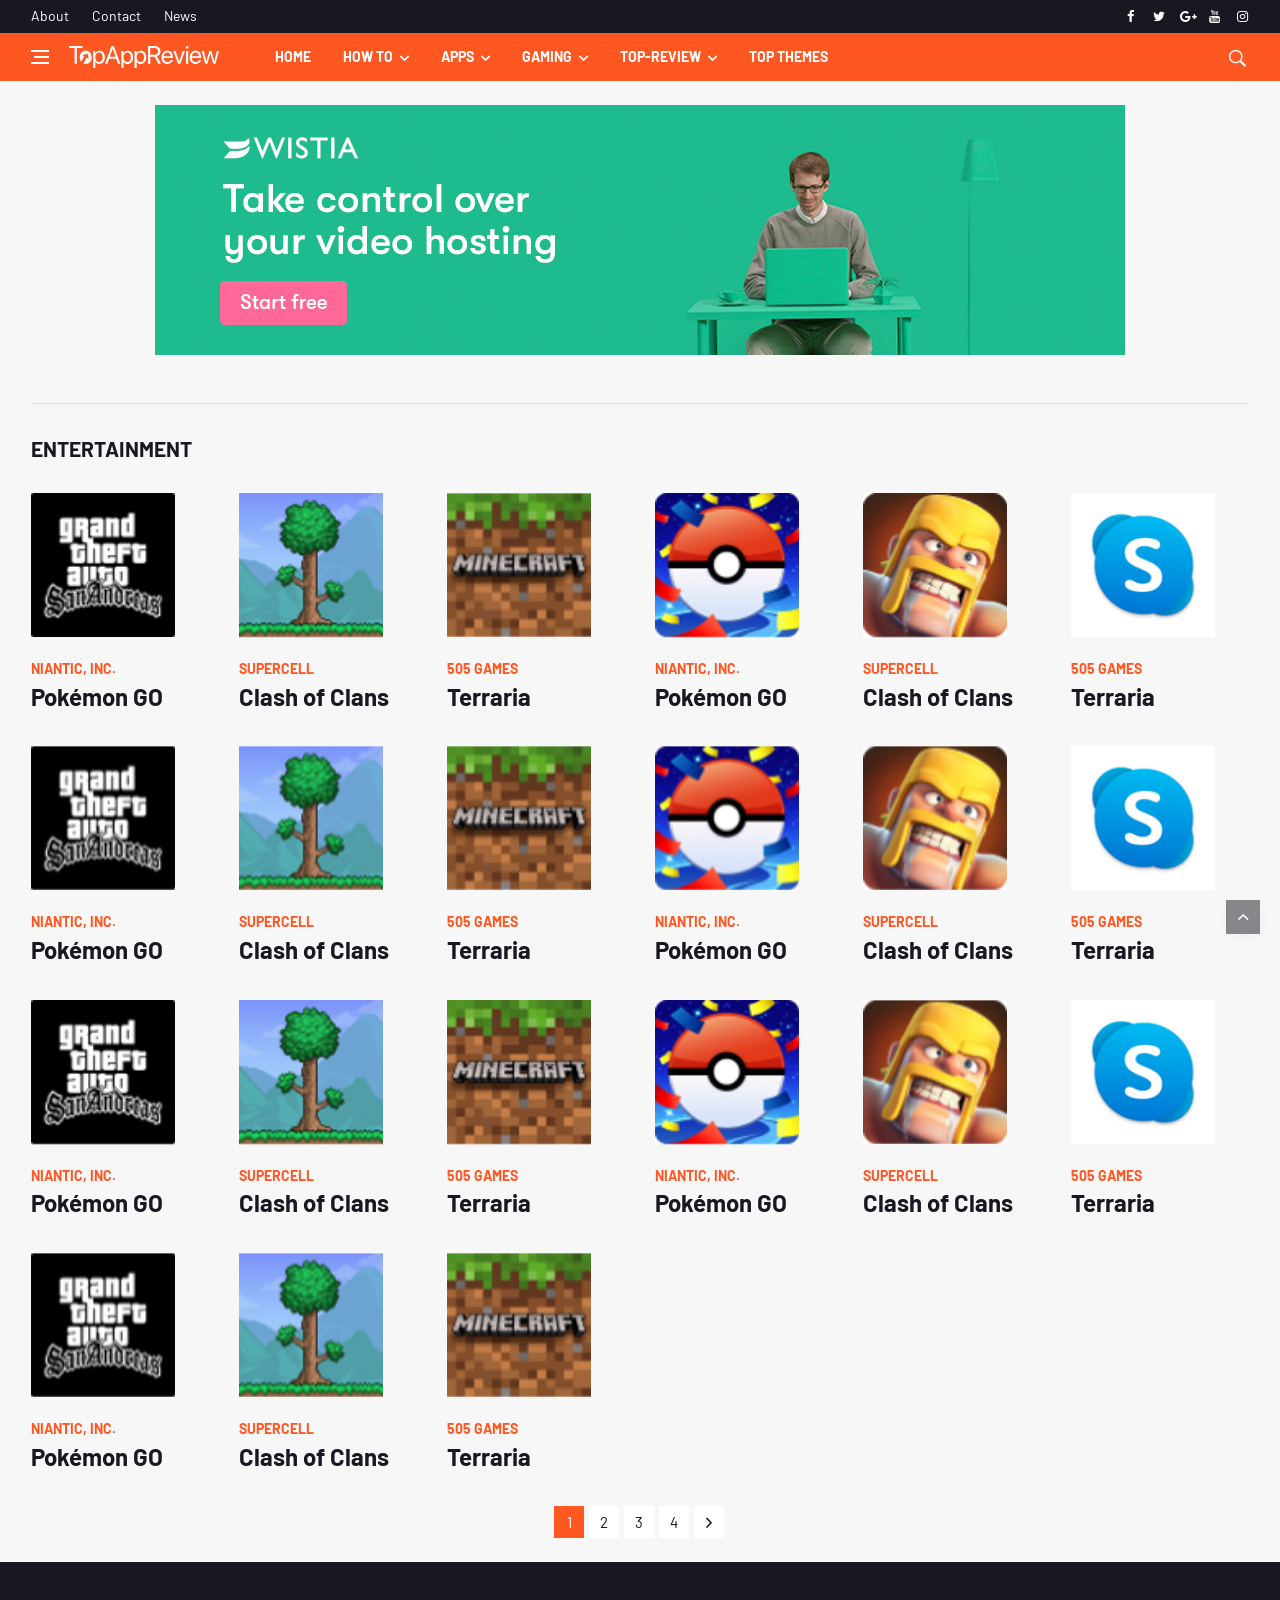
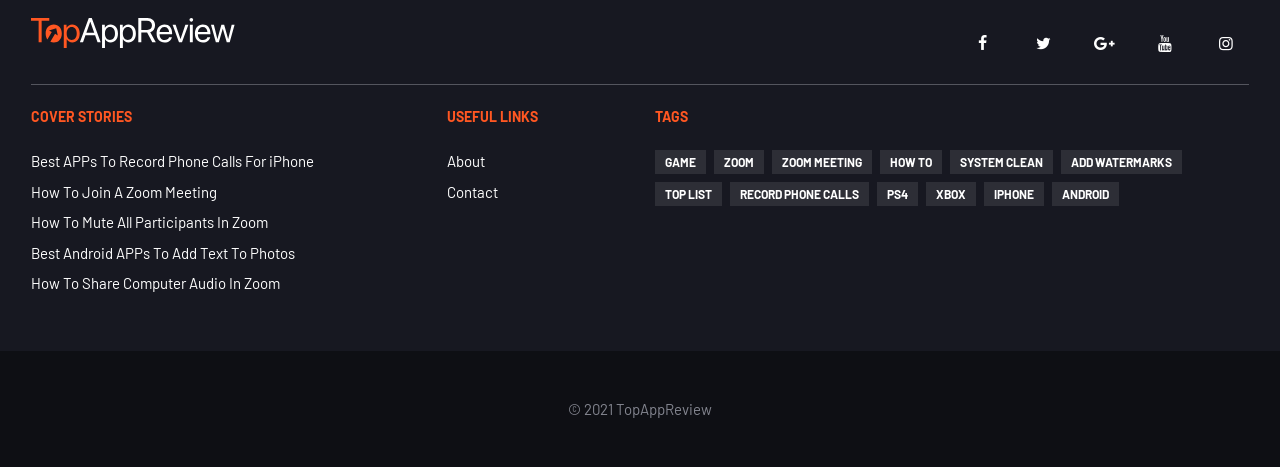
==== commit 579c840c: "changed size of apps cover images" ====
--- a/apps-categories.html
+++ b/apps-categories.html
@@ -270,12 +270,11 @@
 
                 <!-- apps -->
                 <div class="row">
-
-                    <article class="entry col-lg-2 col-md-3 col-sm-4 col-6">
-                        <div class="entry__img-holder">
-                            <a href="#">
-                                <div class="thumb-container thumb-65">
-                                    <img data-src="img/content/carousel/carousel_post_5.jpg" src="img/empty.png" class="entry__img lazyload" alt="">
+                    <article class="entry col-lg-2 col-md-3 col-sm-4 col-6">
+                        <div class="entry__img-holder">
+                            <a href="#">
+                                <div class="thumb-container thumb-65">
+                                    <img data-src="img/content/post_small/post_small_2.jpg" src="img/empty.png" class="entry__img lazyload" alt="">
                                 </div>
                             </a>
                         </div>
@@ -296,7 +295,7 @@
                         <div class="entry__img-holder">
                             <a href="#">
                                 <div class="thumb-container thumb-65">
-                                    <img data-src="img/content/carousel/carousel_post_6.jpg" src="img/empty.png" class="entry__img lazyload" alt="">
+                                    <img data-src="img/content/post_small/post_small_1.jpg" src="img/empty.png" class="entry__img lazyload" alt="">
                                 </div>
                             </a>
                         </div>
@@ -317,7 +316,7 @@
                         <div class="entry__img-holder">
                             <a href="#">
                                 <div class="thumb-container thumb-65">
-                                    <img data-src="img/content/carousel/carousel_post_7.jpg" src="img/empty.png" class="entry__img lazyload" alt="">
+                                    <img data-src="img/content/post_small/post_small_3.jpg" src="img/empty.png" class="entry__img lazyload" alt="">
                                 </div>
                             </a>
                         </div>
@@ -338,7 +337,7 @@
                         <div class="entry__img-holder">
                             <a href="#">
                                 <div class="thumb-container thumb-65">
-                                    <img data-src="img/content/carousel/carousel_post_5.jpg" src="img/empty.png" class="entry__img lazyload" alt="">
+                                    <img data-src="img/content/post_small/post_small_4.jpg" src="img/empty.png" class="entry__img lazyload" alt="">
                                 </div>
                             </a>
                         </div>
@@ -359,7 +358,7 @@
                         <div class="entry__img-holder">
                             <a href="#">
                                 <div class="thumb-container thumb-65">
-                                    <img data-src="img/content/carousel/carousel_post_6.jpg" src="img/empty.png" class="entry__img lazyload" alt="">
+                                    <img data-src="img/content/post_small/post_small_5.jpg" src="img/empty.png" class="entry__img lazyload" alt="">
                                 </div>
                             </a>
                         </div>
@@ -380,7 +379,7 @@
                         <div class="entry__img-holder">
                             <a href="#">
                                 <div class="thumb-container thumb-65">
-                                    <img data-src="img/content/carousel/carousel_post_7.jpg" src="img/empty.png" class="entry__img lazyload" alt="">
+                                    <img data-src="img/content/post_small/post_small_6.jpg" src="img/empty.png" class="entry__img lazyload" alt="">
                                 </div>
                             </a>
                         </div>
@@ -398,15 +397,13 @@
                         </div>
                     </article>
                 </div>
-                
-                
+
                 <div class="row">
-
-                    <article class="entry col-lg-2 col-md-3 col-sm-4 col-6">
-                        <div class="entry__img-holder">
-                            <a href="#">
-                                <div class="thumb-container thumb-65">
-                                    <img data-src="img/content/carousel/carousel_post_5.jpg" src="img/empty.png" class="entry__img lazyload" alt="">
+                    <article class="entry col-lg-2 col-md-3 col-sm-4 col-6">
+                        <div class="entry__img-holder">
+                            <a href="#">
+                                <div class="thumb-container thumb-65">
+                                    <img data-src="img/content/post_small/post_small_2.jpg" src="img/empty.png" class="entry__img lazyload" alt="">
                                 </div>
                             </a>
                         </div>
@@ -427,7 +424,7 @@
                         <div class="entry__img-holder">
                             <a href="#">
                                 <div class="thumb-container thumb-65">
-                                    <img data-src="img/content/carousel/carousel_post_6.jpg" src="img/empty.png" class="entry__img lazyload" alt="">
+                                    <img data-src="img/content/post_small/post_small_1.jpg" src="img/empty.png" class="entry__img lazyload" alt="">
                                 </div>
                             </a>
                         </div>
@@ -448,7 +445,7 @@
                         <div class="entry__img-holder">
                             <a href="#">
                                 <div class="thumb-container thumb-65">
-                                    <img data-src="img/content/carousel/carousel_post_7.jpg" src="img/empty.png" class="entry__img lazyload" alt="">
+                                    <img data-src="img/content/post_small/post_small_3.jpg" src="img/empty.png" class="entry__img lazyload" alt="">
                                 </div>
                             </a>
                         </div>
@@ -469,7 +466,7 @@
                         <div class="entry__img-holder">
                             <a href="#">
                                 <div class="thumb-container thumb-65">
-                                    <img data-src="img/content/carousel/carousel_post_5.jpg" src="img/empty.png" class="entry__img lazyload" alt="">
+                                    <img data-src="img/content/post_small/post_small_4.jpg" src="img/empty.png" class="entry__img lazyload" alt="">
                                 </div>
                             </a>
                         </div>
@@ -490,7 +487,7 @@
                         <div class="entry__img-holder">
                             <a href="#">
                                 <div class="thumb-container thumb-65">
-                                    <img data-src="img/content/carousel/carousel_post_6.jpg" src="img/empty.png" class="entry__img lazyload" alt="">
+                                    <img data-src="img/content/post_small/post_small_5.jpg" src="img/empty.png" class="entry__img lazyload" alt="">
                                 </div>
                             </a>
                         </div>
@@ -511,7 +508,7 @@
                         <div class="entry__img-holder">
                             <a href="#">
                                 <div class="thumb-container thumb-65">
-                                    <img data-src="img/content/carousel/carousel_post_7.jpg" src="img/empty.png" class="entry__img lazyload" alt="">
+                                    <img data-src="img/content/post_small/post_small_6.jpg" src="img/empty.png" class="entry__img lazyload" alt="">
                                 </div>
                             </a>
                         </div>
@@ -529,14 +526,12 @@
                         </div>
                     </article>
                 </div>
-                
                 <div class="row">
-
-                    <article class="entry col-lg-2 col-md-3 col-sm-4 col-6">
-                        <div class="entry__img-holder">
-                            <a href="#">
-                                <div class="thumb-container thumb-65">
-                                    <img data-src="img/content/carousel/carousel_post_5.jpg" src="img/empty.png" class="entry__img lazyload" alt="">
+                    <article class="entry col-lg-2 col-md-3 col-sm-4 col-6">
+                        <div class="entry__img-holder">
+                            <a href="#">
+                                <div class="thumb-container thumb-65">
+                                    <img data-src="img/content/post_small/post_small_2.jpg" src="img/empty.png" class="entry__img lazyload" alt="">
                                 </div>
                             </a>
                         </div>
@@ -557,7 +552,7 @@
                         <div class="entry__img-holder">
                             <a href="#">
                                 <div class="thumb-container thumb-65">
-                                    <img data-src="img/content/carousel/carousel_post_6.jpg" src="img/empty.png" class="entry__img lazyload" alt="">
+                                    <img data-src="img/content/post_small/post_small_1.jpg" src="img/empty.png" class="entry__img lazyload" alt="">
                                 </div>
                             </a>
                         </div>
@@ -578,7 +573,7 @@
                         <div class="entry__img-holder">
                             <a href="#">
                                 <div class="thumb-container thumb-65">
-                                    <img data-src="img/content/carousel/carousel_post_7.jpg" src="img/empty.png" class="entry__img lazyload" alt="">
+                                    <img data-src="img/content/post_small/post_small_3.jpg" src="img/empty.png" class="entry__img lazyload" alt="">
                                 </div>
                             </a>
                         </div>
@@ -599,7 +594,7 @@
                         <div class="entry__img-holder">
                             <a href="#">
                                 <div class="thumb-container thumb-65">
-                                    <img data-src="img/content/carousel/carousel_post_5.jpg" src="img/empty.png" class="entry__img lazyload" alt="">
+                                    <img data-src="img/content/post_small/post_small_4.jpg" src="img/empty.png" class="entry__img lazyload" alt="">
                                 </div>
                             </a>
                         </div>
@@ -616,10 +611,115 @@
                             </div>
                         </div>
                     </article>
-                   
-                    
+                    <article class="entry col-lg-2 col-md-3 col-sm-4 col-6">
+                        <div class="entry__img-holder">
+                            <a href="#">
+                                <div class="thumb-container thumb-65">
+                                    <img data-src="img/content/post_small/post_small_5.jpg" src="img/empty.png" class="entry__img lazyload" alt="">
+                                </div>
+                            </a>
+                        </div>
+                        <div class="entry__body">
+                            <div class="entry__header">
+                                <ul class="entry__meta">
+                                    <li>
+                                        <a href="#" class="entry__meta-category">Supercell</a>
+                                    </li>
+                                </ul>
+                                <h2 class="entry__title">
+                                    <a href="#">Clash of Clans</a>
+                                </h2>
+                            </div>
+                        </div>
+                    </article>
+                    <article class="entry col-lg-2 col-md-3 col-sm-4 col-6">
+                        <div class="entry__img-holder">
+                            <a href="#">
+                                <div class="thumb-container thumb-65">
+                                    <img data-src="img/content/post_small/post_small_6.jpg" src="img/empty.png" class="entry__img lazyload" alt="">
+                                </div>
+                            </a>
+                        </div>
+                        <div class="entry__body">
+                            <div class="entry__header">
+                                <ul class="entry__meta">
+                                    <li>
+                                        <a href="#" class="entry__meta-category">505 Games</a>
+                                    </li>
+                                </ul>
+                                <h2 class="entry__title">
+                                    <a href="#">Terraria</a>
+                                </h2>
+                            </div>
+                        </div>
+                    </article>
                 </div>
-                
+                <div class="row">
+                    <article class="entry col-lg-2 col-md-3 col-sm-4 col-6">
+                        <div class="entry__img-holder">
+                            <a href="#">
+                                <div class="thumb-container thumb-65">
+                                    <img data-src="img/content/post_small/post_small_2.jpg" src="img/empty.png" class="entry__img lazyload" alt="">
+                                </div>
+                            </a>
+                        </div>
+                        <div class="entry__body">
+                            <div class="entry__header">
+                                <ul class="entry__meta">
+                                    <li>
+                                        <a href="#" class="entry__meta-category">Niantic, Inc.</a>
+                                    </li>
+                                </ul>
+                                <h2 class="entry__title">
+                                    <a href="#">Pokémon GO</a>
+                                </h2>
+                            </div>
+                        </div>
+                    </article>
+                    <article class="entry col-lg-2 col-md-3 col-sm-4 col-6">
+                        <div class="entry__img-holder">
+                            <a href="#">
+                                <div class="thumb-container thumb-65">
+                                    <img data-src="img/content/post_small/post_small_1.jpg" src="img/empty.png" class="entry__img lazyload" alt="">
+                                </div>
+                            </a>
+                        </div>
+                        <div class="entry__body">
+                            <div class="entry__header">
+                                <ul class="entry__meta">
+                                    <li>
+                                        <a href="#" class="entry__meta-category">Supercell</a>
+                                    </li>
+                                </ul>
+                                <h2 class="entry__title">
+                                    <a href="#">Clash of Clans</a>
+                                </h2>
+                            </div>
+                        </div>
+                    </article>
+                    <article class="entry col-lg-2 col-md-3 col-sm-4 col-6">
+                        <div class="entry__img-holder">
+                            <a href="#">
+                                <div class="thumb-container thumb-65">
+                                    <img data-src="img/content/post_small/post_small_3.jpg" src="img/empty.png" class="entry__img lazyload" alt="">
+                                </div>
+                            </a>
+                        </div>
+                        <div class="entry__body">
+                            <div class="entry__header">
+                                <ul class="entry__meta">
+                                    <li>
+                                        <a href="#" class="entry__meta-category">505 Games</a>
+                                    </li>
+                                </ul>
+                                <h2 class="entry__title">
+                                    <a href="#">Terraria</a>
+                                </h2>
+                            </div>
+                        </div>
+                    </article>
+                </div>
+
                 <!-- Pagination -->
                 <nav class="pagination">
                     <span class="pagination__page pagination__page--current">1</span>
--- a/css/style.css
+++ b/css/style.css
@@ -2219,11 +2219,14 @@
 
 .entry__img-holder {
     position: relative;
-    overflow: hidden;
+/*    overflow: hidden;*/
     margin-bottom: 20px;
     background-repeat: no-repeat;
     background-size: cover;
     background-position: 50%;
+    
+    width: 144px;
+    height: 144px;
 }
 
 .entry__img {
@@ -2434,7 +2437,7 @@
 .thumb-container {
     background-color: #f7f7f7;
     position: relative;
-    overflow: hidden;
+/*    overflow: hidden;*/
     -webkit-transform: translateZ(0);
     transform: translateZ(0);
 }
